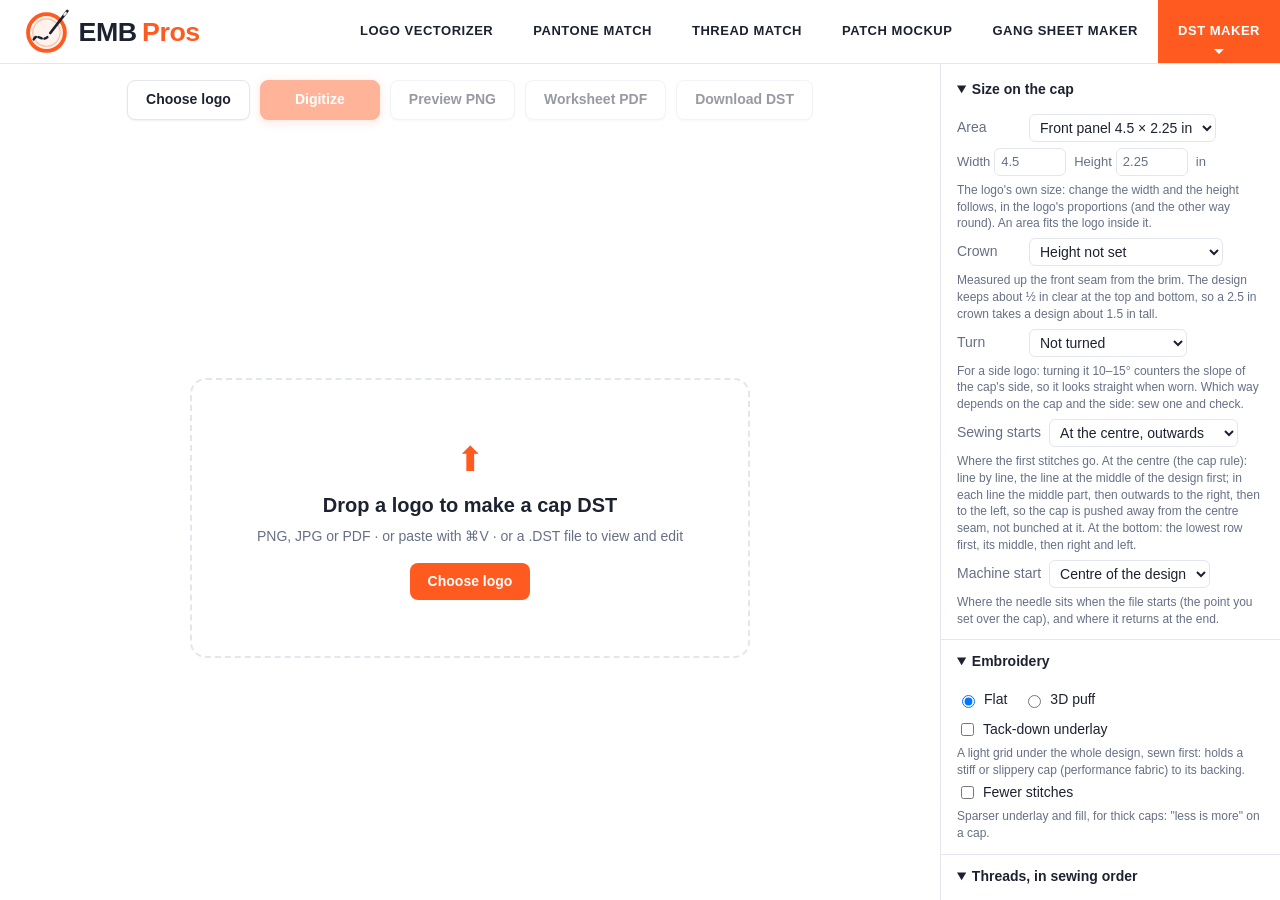
==== static/cap.html @ 3c270aef "EMB Pros: DST Maker, gang sheet, patch types; merge aoun-edits tracer EMB Pros work since the first " ====
<!doctype html>
<html lang="en">
<head>
<meta charset="utf-8">
<meta name="viewport" content="width=device-width, initial-scale=1">
<title>DST Maker · EMB Pros</title>
<link rel="icon" href="/static/emb-pros-logo.svg">
<link rel="stylesheet" href="/static/style.css">
<link rel="stylesheet" href="/static/patch.css">
<link rel="stylesheet" href="/static/cap.css">
</head>
<body class="patch-page">
<header class="top">
  <a class="brand" href="/" title="EMB Pros"><img src="/static/emb-pros-logo.svg" alt="EMB Pros" width="214" height="47"></a>
  <nav class="nav" aria-label="Tools">
    <a href="/">Logo Vectorizer</a>
    <a href="/pantone">Pantone Match</a>
    <a href="/thread">Thread Match</a>
    <a href="/patch">Patch Mockup</a>
    <a href="/gang">Gang Sheet Maker</a>
    <a href="/cap" aria-current="page">DST Maker</a>
  </nav>
</header>

<main class="pt">
  <section class="pt-stage solid cp-stage" id="stage">
    <div class="stage-bar" id="stageBar">
      <div class="top-actions">
        <button class="ghost" id="newLogo" title="A logo (PNG, JPG, PDF) to digitize, or a .DST file to view and edit">Choose logo</button>
        <button class="primary" id="digitizeBtn" disabled title="Make the stitches; after a change, sew the changes">Digitize</button>
        <button class="ghost" id="savePng" disabled title="The stitch preview with the threads in sewing order">Preview PNG</button>
        <button class="ghost" id="savePdf" disabled title="Production worksheet: the totals, extents, start and end, threads in needle order and a page per colour, laid out like a Wilcom worksheet">Worksheet PDF</button>
        <button class="ghost strong" id="saveDst" disabled>Download DST</button>
      </div>
      <div class="file-info" id="fileInfo"></div>
    </div>
    <label class="drop pt-drop" id="drop">
      <input type="file" id="fileInput" accept="image/png,image/jpeg,image/webp,image/gif,image/bmp,.pdf,application/pdf,.dst,.DST" hidden>
      <div class="drop-icon">⬆</div>
      <div class="drop-title">Drop a logo to make a cap DST</div>
      <div class="drop-sub">PNG, JPG or PDF · or paste with ⌘V · or a .DST file to view and edit</div>
      <span class="primary as-button">Choose logo</span>
    </label>
    <canvas id="canvas" hidden></canvas>
    <div class="cp-tools" id="tools" role="toolbar" aria-label="Edit the logo" hidden>
      <button type="button" id="toolSelect" title="Select: click a piece, shift-click to add, or drag a box; drag to move, a corner to resize, the knob to turn; arrows nudge, Delete removes, Esc deselects" aria-pressed="true"><svg viewBox="0 0 24 24" width="20" height="20" fill="none" stroke="currentColor" stroke-width="1.8" stroke-linecap="round" stroke-linejoin="round"><path d="M5 3l14 8-6 2-3 6z" fill="currentColor"/></svg></button>
      <button type="button" id="toolShapes" title="Shapes: pick one, then drag on the design (shift: even)" aria-pressed="false"><svg viewBox="0 0 24 24" width="20" height="20" fill="none" stroke="currentColor" stroke-width="1.8" stroke-linecap="round" stroke-linejoin="round"><circle cx="8" cy="8" r="4.5"/><rect x="11.5" y="11.5" width="9" height="9" rx="1"/></svg></button>
      <button type="button" id="toolPen" title="Pen: click to place points, drag to curve; click the first point to close a shape, Enter for a line" aria-pressed="false"><svg viewBox="0 0 24 24" width="20" height="20" fill="none" stroke="currentColor" stroke-width="1.8" stroke-linecap="round" stroke-linejoin="round"><path d="M4 20l3.5-1 11-11a2.1 2.1 0 0 0-3-3l-11 11z"/><path d="M14 6.5l3 3"/></svg></button>
      <button type="button" id="toolCorners" title="Corners: round, chamfer or invert the corners of a shape you drew (or drag the dots in its corners)" aria-pressed="false"><svg viewBox="0 0 24 24" width="20" height="20" fill="none" stroke="currentColor" stroke-width="1.8" stroke-linecap="round" stroke-linejoin="round"><path d="M4 20V11a7 7 0 0 1 7-7h9"/><circle cx="9" cy="9" r="1.6" fill="currentColor"/></svg></button>
      <button type="button" id="toolPathfinder" title="Pathfinder: unite, minus front, intersect or exclude the shapes you drew" aria-pressed="false"><svg viewBox="0 0 24 24" width="20" height="20" fill="none" stroke="currentColor" stroke-width="1.6" stroke-linejoin="round"><rect x="3" y="3" width="11" height="11" fill="currentColor"/><rect x="8" y="8" width="13" height="13"/></svg></button>
      <button type="button" id="toolAlign" title="Align and distribute the selected pieces" aria-pressed="false"><svg viewBox="0 0 24 24" width="20" height="20" fill="none" stroke="currentColor" stroke-width="1.6" stroke-linecap="round"><path d="M3 3v18"/><rect x="5" y="5" width="9" height="5" fill="currentColor" stroke="none"/><rect x="5" y="14" width="15" height="5" fill="currentColor" stroke="none"/></svg></button>
      <button type="button" id="toolArrange" title="Arrange: bring to front, bring forward, send backward, send to back (the sewing order)" aria-pressed="false"><svg viewBox="0 0 24 24" width="20" height="20" fill="none" stroke="currentColor" stroke-width="1.6" stroke-linecap="round" stroke-linejoin="round"><rect x="3" y="9" width="11" height="11"/><rect x="10" y="4" width="11" height="11" fill="currentColor"/></svg></button>
      <button type="button" id="toolZoom" title="Zoom (Z): click to zoom in, option-click to zoom out, drag to move around; pinch or ⌘-scroll to zoom, scroll to move" aria-pressed="false"><svg viewBox="0 0 24 24" width="20" height="20" fill="none" stroke="currentColor" stroke-width="1.8" stroke-linecap="round" stroke-linejoin="round"><circle cx="10.5" cy="10.5" r="6.5"/><path d="M15.5 15.5L21 21"/></svg></button>
      <button type="button" id="toolHand" title="Hand (H): drag to move the view around" aria-pressed="false"><svg viewBox="0 0 24 24" width="20" height="20" fill="none" stroke="currentColor" stroke-width="1.8" stroke-linecap="round" stroke-linejoin="round"><path d="M8 13V5.5a1.5 1.5 0 0 1 3 0V12"/><path d="M11 11.5v-8a1.5 1.5 0 0 1 3 0V12"/><path d="M14 5.5a1.5 1.5 0 0 1 3 0V12"/><path d="M17 8.5a1.5 1.5 0 0 1 3 0V15a6 6 0 0 1-6 6h-1.5a6 6 0 0 1-4.6-2.2L4.6 15a1.6 1.6 0 0 1 2.4-2.1L8 14"/></svg></button>
      <button type="button" id="toolZoomIn" title="Zoom in"><svg viewBox="0 0 24 24" width="20" height="20" fill="none" stroke="currentColor" stroke-width="1.8" stroke-linecap="round" stroke-linejoin="round"><circle cx="10.5" cy="10.5" r="6.5"/><path d="M15.5 15.5L21 21"/><path d="M10.5 7.5v6M7.5 10.5h6"/></svg></button>
      <button type="button" id="toolZoomOut" title="Zoom out"><svg viewBox="0 0 24 24" width="20" height="20" fill="none" stroke="currentColor" stroke-width="1.8" stroke-linecap="round" stroke-linejoin="round"><circle cx="10.5" cy="10.5" r="6.5"/><path d="M15.5 15.5L21 21"/><path d="M7.5 10.5h6"/></svg></button>
      <button type="button" id="toolFit" title="Fit: the whole design in view"><svg viewBox="0 0 24 24" width="20" height="20" fill="none" stroke="currentColor" stroke-width="1.8" stroke-linecap="round" stroke-linejoin="round"><path d="M4 9V4h5M20 9V4h-5M4 15v5h5M20 15v5h-5"/></svg></button>
      <span class="sep"></span>
      <button type="button" id="toolTurnL" title="Turn 15° anticlockwise"><svg viewBox="0 0 24 24" width="20" height="20" fill="none" stroke="currentColor" stroke-width="1.8" stroke-linecap="round" stroke-linejoin="round"><path d="M4 12a8 8 0 1 0 2.3-5.7"/><path d="M4 4v4h4"/></svg></button>
      <button type="button" id="toolTurnR" title="Turn 15° clockwise"><svg viewBox="0 0 24 24" width="20" height="20" fill="none" stroke="currentColor" stroke-width="1.8" stroke-linecap="round" stroke-linejoin="round"><path d="M20 12a8 8 0 1 1-2.3-5.7"/><path d="M20 4v4h-4"/></svg></button>
      <button type="button" id="toolBigger" title="10% bigger"><svg viewBox="0 0 24 24" width="20" height="20" fill="none" stroke="currentColor" stroke-width="1.8" stroke-linecap="round" stroke-linejoin="round"><rect x="4" y="4" width="16" height="16" rx="2"/><path d="M12 8v8M8 12h8"/></svg></button>
      <button type="button" id="toolSmaller" title="10% smaller"><svg viewBox="0 0 24 24" width="20" height="20" fill="none" stroke="currentColor" stroke-width="1.8" stroke-linecap="round" stroke-linejoin="round"><rect x="4" y="4" width="16" height="16" rx="2"/><path d="M8 12h8"/></svg></button>
      <button type="button" id="toolColour" title="Thread colour of the piece: pick from the palette"><svg viewBox="0 0 24 24" width="20" height="20" fill="none" stroke="currentColor" stroke-width="1.8" stroke-linecap="round" stroke-linejoin="round"><path d="M12 3a9 9 0 1 0 0 18c1.1 0 1.6-.8 1.6-1.6 0-1.2-1-1.4-1-2.5 0-.9.7-1.6 1.6-1.6H17a4 4 0 0 0 4-4C21 6.6 17 3 12 3z"/><circle cx="7.5" cy="11" r="1.2" fill="currentColor"/><circle cx="10.5" cy="7.5" r="1.2" fill="currentColor"/><circle cx="15" cy="7.5" r="1.2" fill="currentColor"/></svg></button>
      <button type="button" id="toolDelete" title="Delete the piece (Delete)"><svg viewBox="0 0 24 24" width="20" height="20" fill="none" stroke="currentColor" stroke-width="1.8" stroke-linecap="round" stroke-linejoin="round"><path d="M4 7h16M10 7V4h4v3M6 7l1 13h10l1-13"/></svg></button>
      <span class="sep"></span>
      <button type="button" id="toolUndo" title="Undo (⌘Z)"><svg viewBox="0 0 24 24" width="20" height="20" fill="none" stroke="currentColor" stroke-width="1.8" stroke-linecap="round" stroke-linejoin="round"><path d="M9 14L4 9l5-5"/><path d="M4 9h10a6 6 0 0 1 0 12h-3"/></svg></button>
      <button type="button" id="toolRedo" title="Redo (⇧⌘Z)"><svg viewBox="0 0 24 24" width="20" height="20" fill="none" stroke="currentColor" stroke-width="1.8" stroke-linecap="round" stroke-linejoin="round"><path d="M15 14l5-5-5-5"/><path d="M20 9H10a6 6 0 0 0 0 12h3"/></svg></button>
      <button type="button" id="toolReset" title="Undo every edit: back to the logo as it was"><svg viewBox="0 0 24 24" width="20" height="20" fill="none" stroke="currentColor" stroke-width="1.8" stroke-linecap="round" stroke-linejoin="round"><path d="M3 12a9 9 0 1 0 3-6.7L3 8"/><path d="M3 3v5h5"/></svg></button>
    </div>
    <dl class="cp-design" id="design" hidden aria-label="Design information"></dl>
    <div class="cp-play" id="play" hidden>
      <button type="button" id="playBtn" title="Watch it sew">▶</button>
      <input type="range" id="step" min="0" max="0" value="0" aria-label="Sewing order">
      <span id="stepText"></span>
    </div>
    <div class="busy" id="busy" hidden><div class="spinner"></div><span id="busyText">Digitizing…</span></div>
    <div class="pt-status" id="status"></div>
  </section>

  <aside class="panel pt-panel" id="panel">
    <details open>
      <summary>Size on the cap</summary>
      <div class="row"><span class="lbl">Area</span>
        <select id="preset">
          <option value="4.5x2.25">Front panel 4.5 × 2.25 in</option>
          <option value="5x2.25">Front panel 5 × 2.25 in</option>
          <option value="4x2">4 × 2 in</option>
          <option value="3.5x1.75">3.5 × 1.75 in</option>
          <option value="3x1.5">3 × 1.5 in</option>
          <option value="2.5x1">Side 2.5 × 1 in</option>
          <option value="2x1">Back 2 × 1 in</option>
          <option value="custom">Custom</option>
        </select>
      </div>
      <div class="row cp-dims">
        <label>Width <input type="number" id="w" min="0.25" max="12" step="0.05" value="4.5"></label>
        <label>Height <input type="number" id="h" min="0.25" max="12" step="0.05" value="2.25"></label>
        <span class="unit">in</span>
      </div>
      <p class="hint">The logo's own size: change the width and the height follows, in the logo's proportions (and the other way round). An area fits the logo inside it.</p>
      <div class="row logo-only"><span class="lbl">Crown</span>
        <select id="crown">
          <option value="" selected>Height not set</option>
          <option value="2.25">2.25 in crown (low profile)</option>
          <option value="2.5">2.5 in crown</option>
          <option value="2.75">2.75 in crown</option>
          <option value="3">3 in crown</option>
          <option value="3.25">3.25 in crown</option>
          <option value="3.5">3.5 in crown (high profile)</option>
        </select>
      </div>
      <p class="hint logo-only">Measured up the front seam from the brim. The design keeps about ½ in clear at the top and bottom, so a 2.5 in crown takes a design about 1.5 in tall.</p>
      <div class="row logo-only"><span class="lbl">Turn</span>
        <select id="tilt">
          <option value="0" selected>Not turned</option>
          <option value="10">10° anticlockwise ↺</option>
          <option value="12">12° anticlockwise ↺</option>
          <option value="15">15° anticlockwise ↺</option>
          <option value="-10">10° clockwise ↻</option>
          <option value="-12">12° clockwise ↻</option>
          <option value="-15">15° clockwise ↻</option>
        </select>
      </div>
      <p class="hint logo-only">For a side logo: turning it 10–15° counters the slope of the cap's side, so it looks straight when worn. Which way depends on the cap and the side: sew one and check.</p>
      <div class="row logo-only"><span class="lbl">Sewing starts</span>
        <select id="order">
          <option value="center" selected>At the centre, outwards</option>
          <option value="bottom">At the bottom, centre-out</option>
        </select>
      </div>
      <p class="hint logo-only">Where the first stitches go. At the centre (the cap rule): line by line, the line at the middle of the design first; in each line the middle part, then outwards to the right, then to the left, so the cap is pushed away from the centre seam, not bunched at it. At the bottom: the lowest row first, its middle, then right and left.</p>
      <div class="row logo-only"><span class="lbl">Machine start</span>
        <select id="origin">
          <option value="center" selected>Centre of the design</option>
          <option value="bottom">Bottom centre</option>
        </select>
      </div>
      <p class="hint logo-only">Where the needle sits when the file starts (the point you set over the cap), and where it returns at the end.</p>
    </details>

    <details open class="logo-only">
      <summary>Embroidery</summary>
      <div class="row cp-kind" role="radiogroup" aria-label="Embroidery type">
        <label class="radio"><input type="radio" name="kind" value="flat" checked> Flat</label>
        <label class="radio"><input type="radio" name="kind" value="puff"> 3D puff</label>
      </div>
      <p class="cp-warn" id="puffNote" hidden>Tick Puff on each colour to raise. Puff colours sew last, the way a Wilcom 3D file does: a run down the middle of each stroke, then the machine stops for you to lay the foam, then each stroke as one dense satin (0.15 mm, up to 12 mm across) that cuts the foam clean. Letters are split into strokes; parts wider than 12 mm are sewn flat. A 30-weight thread puffs fuller. Bold, simple lettering puffs best; for anything finer, a digitizer still does it better.</p>
      <label class="check"><input type="checkbox" id="tackdown"> Tack-down underlay</label>
      <p class="hint">A light grid under the whole design, sewn first: holds a stiff or slippery cap (performance fabric) to its backing.</p>
      <label class="check"><input type="checkbox" id="light"> Fewer stitches</label>
      <p class="hint">Sparser underlay and fill, for thick caps: "less is more" on a cap.</p>
    </details>

    <details open>
      <summary>Threads, in sewing order</summary>
      <div class="row"><span class="lbl">Chart</span>
        <select id="chart">
          <option value="isacord-40">Isacord 40</option>
          <option value="madeira-polyneon-40">Madeira Polyneon 40</option>
          <option value="robison-anton-polyester">Robison-Anton Polyester 40</option>
        </select>
      </div>
      <ol class="cp-colors" id="colors"></ol>
      <p class="hint dst-only">A DST has no colours: each colour block gets a colour here. Pick its thread from the palette, or click the block on the design to move, resize, turn, recolour or delete it.</p>
      <p class="hint logo-only">Each logo colour gets the nearest thread; pick another from the list, or "Don't stitch" to let the cap show through. The arrows change the sewing order (puff colours always sew last).</p>
    </details>

    <details class="logo-only">
      <summary>Stitches</summary>
      <div class="row"><span class="lbl">Density</span>
        <select id="density">
          <option value="0.45">Light (0.45 mm)</option>
          <option value="0.4" selected>Standard (0.4 mm)</option>
          <option value="0.35">Dense (0.35 mm)</option>
        </select>
      </div>
      <div class="row"><span class="lbl">Pull comp.</span>
        <select id="pull">
          <option value="0.1">0.1 mm</option>
          <option value="0.2" selected>0.2 mm</option>
          <option value="0.3">0.3 mm</option>
        </select>
      </div>
    </details>

    <details open>
      <summary>File</summary>
      <dl class="cp-stats" id="stats"></dl>
      <ul class="cp-notes" id="notes"></ul>
      <p class="hint logo-only">How it is digitized for a cap: sewn from the centre outwards (right and left) and from the bottom up, so the fabric is pushed away from the middle; edge-run and tatami underlay hold the thick fabric; satin only where stitches stay under 5 mm, fill everywhere wider; travel runs under stitches still to come, else the thread is trimmed. Tajima DST, read by Tajima and Happy machines.</p>
      <p class="cp-warn logo-only">Auto-digitized: good for simple logos and text, not as refined as a professional digitizer. Very small text (under 0.25 in) and fine detail need manual digitizing. Sew one cap first, before a full run.</p>
    </details>
  </aside>
</main>
<div class="toast" id="toast" hidden></div>
<div class="cp-draw cp-arrange" id="arrangeMenu" hidden role="menu" aria-label="Arrange">
  <div class="cp-pal-head"><b>Arrange</b><button type="button" class="ghost" id="arrangeClose" aria-label="Close">✕</button></div>
  <div class="cp-arrange-list">
    <button type="button" data-arrange="front"><span>Bring to Front</span><kbd>⇧⌘]</kbd></button>
    <button type="button" data-arrange="forward"><span>Bring Forward</span><kbd>⌘]</kbd></button>
    <button type="button" data-arrange="backward"><span>Send Backward</span><kbd>⌘[</kbd></button>
    <button type="button" data-arrange="back"><span>Send to Back</span><kbd>⇧⌘[</kbd></button>
  </div>
  <p class="hint" id="arrangeHint">In embroidery the front is what is sewn last. Select pieces first.</p>
</div>
<div class="cp-draw cp-align" id="alignMenu" hidden role="dialog" aria-label="Align">
  <div class="cp-pal-head"><b>Align Objects</b><button type="button" class="ghost" id="alignClose" aria-label="Close">✕</button></div>
  <div class="cp-draw-grid cp-align-grid">
    <button type="button" data-align="left" title="Align left edges"><svg viewBox="0 0 24 24" width="20" height="20" fill="none" stroke="currentColor" stroke-width="1.6" stroke-linecap="round"><path d="M3 3v18"/><rect x="5" y="5" width="9" height="5" fill="currentColor" stroke="none"/><rect x="5" y="14" width="15" height="5" fill="currentColor" stroke="none"/></svg></button>
    <button type="button" data-align="hcenter" title="Align horizontal centres"><svg viewBox="0 0 24 24" width="20" height="20" fill="none" stroke="currentColor" stroke-width="1.6" stroke-linecap="round"><path d="M12 3v18"/><rect x="7.5" y="5" width="9" height="5" fill="currentColor" stroke="none"/><rect x="4.5" y="14" width="15" height="5" fill="currentColor" stroke="none"/></svg></button>
    <button type="button" data-align="right" title="Align right edges"><svg viewBox="0 0 24 24" width="20" height="20" fill="none" stroke="currentColor" stroke-width="1.6" stroke-linecap="round"><path d="M21 3v18"/><rect x="10" y="5" width="9" height="5" fill="currentColor" stroke="none"/><rect x="4" y="14" width="15" height="5" fill="currentColor" stroke="none"/></svg></button>
    <button type="button" data-align="center" title="Align centres (both ways)"><svg viewBox="0 0 24 24" width="20" height="20" fill="none" stroke="currentColor" stroke-width="1.6" stroke-linecap="round"><path d="M12 3v18M3 12h18"/><rect x="8" y="8" width="8" height="8" fill="currentColor" stroke="none"/></svg></button>
    <button type="button" data-align="top" title="Align top edges"><svg viewBox="0 0 24 24" width="20" height="20" fill="none" stroke="currentColor" stroke-width="1.6" stroke-linecap="round"><path d="M3 3h18"/><rect x="5" y="5" width="5" height="9" fill="currentColor" stroke="none"/><rect x="14" y="5" width="5" height="15" fill="currentColor" stroke="none"/></svg></button>
    <button type="button" data-align="vcenter" title="Align vertical centres"><svg viewBox="0 0 24 24" width="20" height="20" fill="none" stroke="currentColor" stroke-width="1.6" stroke-linecap="round"><path d="M3 12h18"/><rect x="5" y="7.5" width="5" height="9" fill="currentColor" stroke="none"/><rect x="14" y="4.5" width="5" height="15" fill="currentColor" stroke="none"/></svg></button>
    <button type="button" data-align="bottom" title="Align bottom edges"><svg viewBox="0 0 24 24" width="20" height="20" fill="none" stroke="currentColor" stroke-width="1.6" stroke-linecap="round"><path d="M3 21h18"/><rect x="5" y="10" width="5" height="9" fill="currentColor" stroke="none"/><rect x="14" y="4" width="5" height="15" fill="currentColor" stroke="none"/></svg></button>
  </div>
  <b class="cp-align-sub">Distribute Objects</b>
  <div class="cp-draw-grid cp-align-grid">
    <button type="button" data-align="dtop" title="Distribute top edges evenly"><svg viewBox="0 0 24 24" width="20" height="20" fill="none" stroke="currentColor" stroke-width="1.6" stroke-linecap="round"><path d="M4 4h16M4 13h16"/><rect x="7" y="5" width="10" height="4" fill="currentColor" stroke="none"/><rect x="5" y="14" width="14" height="5" fill="currentColor" stroke="none"/></svg></button>
    <button type="button" data-align="dvcenter" title="Distribute vertical centres evenly"><svg viewBox="0 0 24 24" width="20" height="20" fill="none" stroke="currentColor" stroke-width="1.6" stroke-linecap="round"><path d="M4 7h16M4 16.5h16"/><rect x="7" y="5" width="10" height="4" fill="currentColor" stroke="none"/><rect x="5" y="14" width="14" height="5" fill="currentColor" stroke="none"/></svg></button>
    <button type="button" data-align="dbottom" title="Distribute bottom edges evenly"><svg viewBox="0 0 24 24" width="20" height="20" fill="none" stroke="currentColor" stroke-width="1.6" stroke-linecap="round"><path d="M4 10h16M4 20h16"/><rect x="7" y="5" width="10" height="4" fill="currentColor" stroke="none"/><rect x="5" y="14" width="14" height="5" fill="currentColor" stroke="none"/></svg></button>
    <button type="button" data-align="dleft" title="Distribute left edges evenly"><svg viewBox="0 0 24 24" width="20" height="20" fill="none" stroke="currentColor" stroke-width="1.6" stroke-linecap="round"><path d="M4 4v16M13 4v16"/><rect x="5" y="7" width="4" height="10" fill="currentColor" stroke="none"/><rect x="14" y="5" width="5" height="14" fill="currentColor" stroke="none"/></svg></button>
    <button type="button" data-align="dhcenter" title="Distribute horizontal centres evenly"><svg viewBox="0 0 24 24" width="20" height="20" fill="none" stroke="currentColor" stroke-width="1.6" stroke-linecap="round"><path d="M7 4v16M16.5 4v16"/><rect x="5" y="7" width="4" height="10" fill="currentColor" stroke="none"/><rect x="14" y="5" width="5" height="14" fill="currentColor" stroke="none"/></svg></button>
    <button type="button" data-align="dright" title="Distribute right edges evenly"><svg viewBox="0 0 24 24" width="20" height="20" fill="none" stroke="currentColor" stroke-width="1.6" stroke-linecap="round"><path d="M10 4v16M20 4v16"/><rect x="5" y="7" width="4" height="10" fill="currentColor" stroke="none"/><rect x="14" y="5" width="5" height="14" fill="currentColor" stroke="none"/></svg></button>
  </div>
  <p class="hint" id="alignHint">Select pieces, then align them to each other (one piece: to the whole design). Distribute needs three or more.</p>
</div>
<div class="cp-draw" id="cornerMenu" hidden role="dialog" aria-label="Corners">
  <div class="cp-pal-head"><b>Corners</b><button type="button" class="ghost" id="cornerClose" aria-label="Close">✕</button></div>
  <div class="cp-draw-row"><span>Radius</span><span class="cp-corner-r"><input type="range" id="cornerRange" min="0" max="20" step="0.1" value="0" aria-label="Corner radius"><input type="number" id="cornerMm" min="0" step="0.5" value="0" aria-label="Corner radius in mm"> mm</span></div>
  <div class="cp-draw-row"><span>Corner</span><select id="cornerStyle" aria-label="Corner style"><option value="round">Round</option><option value="chamfer">Chamfer</option><option value="inverted">Inverted round</option></select></div>
  <p class="hint" id="cornerHint">Select a shape you drew. Drag a dot in a corner to round every corner; click a dot to pick that corner only (shift-click for more), click the shape for all of them again.</p>
</div>
<div class="cp-draw" id="pathMenu" hidden role="dialog" aria-label="Pathfinder">
  <div class="cp-pal-head"><b>Pathfinder</b><button type="button" class="ghost" id="pathClose" aria-label="Close">✕</button></div>
  <div class="cp-draw-grid cp-path-grid">
    <button type="button" data-op="unite" title="Unite: the shapes as one"><svg viewBox="0 0 24 24" width="20" height="20" fill="none" stroke="currentColor" stroke-width="1.6" stroke-linejoin="round"><path d="M3 3h11v5h7v13H8v-5H3z" fill="currentColor"/></svg></button>
    <button type="button" data-op="minus" title="Minus Front: the back shape less the ones in front of it"><svg viewBox="0 0 24 24" width="20" height="20" fill="none" stroke="currentColor" stroke-width="1.6" stroke-linejoin="round"><path d="M3 3h11v5H8v6H3z" fill="currentColor"/><rect x="8" y="8" width="13" height="13"/></svg></button>
    <button type="button" data-op="intersect" title="Intersect: only where the shapes overlap"><svg viewBox="0 0 24 24" width="20" height="20" fill="none" stroke="currentColor" stroke-width="1.6" stroke-linejoin="round"><rect x="3" y="3" width="11" height="11"/><rect x="8" y="8" width="13" height="13"/><rect x="8" y="8" width="6" height="6" fill="currentColor" stroke="none"/></svg></button>
    <button type="button" data-op="exclude" title="Exclude: where they overlap is cut out"><svg viewBox="0 0 24 24" width="20" height="20" fill="none" stroke="currentColor" stroke-width="1.6" stroke-linejoin="round"><path d="M3 3h11v11H3zM8 8h13v13H8z" fill="currentColor" fill-rule="evenodd"/></svg></button>
  </div>
  <p class="hint" id="pathHint">Select two or more shapes you drew (shift-click or drag a box), then pick one. The new shape is sewn when you click Update Digitizing.</p>
</div>
<div class="cp-draw" id="drawMenu" hidden role="dialog" aria-label="Shapes and pen">
  <div class="cp-pal-head"><b>Shapes</b><button type="button" class="ghost" id="drawClose" aria-label="Close">✕</button></div>
  <div class="cp-draw-grid">
    <button type="button" data-shape="circle" title="Circle"><svg viewBox="0 0 24 24" width="20" height="20" fill="none" stroke="currentColor" stroke-width="1.8" stroke-linecap="round" stroke-linejoin="round"><circle cx="12" cy="12" r="8"/></svg></button>
    <button type="button" data-shape="square" title="Square"><svg viewBox="0 0 24 24" width="20" height="20" fill="none" stroke="currentColor" stroke-width="1.8" stroke-linecap="round" stroke-linejoin="round"><rect x="4" y="4" width="16" height="16"/></svg></button>
    <button type="button" data-shape="rectangle" title="Rectangle"><svg viewBox="0 0 24 24" width="20" height="20" fill="none" stroke="currentColor" stroke-width="1.8" stroke-linecap="round" stroke-linejoin="round"><rect x="2.5" y="7" width="19" height="10"/></svg></button>
    <button type="button" data-shape="rounded" title="Rounded"><svg viewBox="0 0 24 24" width="20" height="20" fill="none" stroke="currentColor" stroke-width="1.8" stroke-linecap="round" stroke-linejoin="round"><rect x="3" y="6" width="18" height="12" rx="4"/></svg></button>
    <button type="button" data-shape="triangle" title="Triangle"><svg viewBox="0 0 24 24" width="20" height="20" fill="none" stroke="currentColor" stroke-width="1.8" stroke-linecap="round" stroke-linejoin="round"><path d="M12 4l9 16H3z"/></svg></button>
    <button type="button" data-shape="diamond" title="Diamond"><svg viewBox="0 0 24 24" width="20" height="20" fill="none" stroke="currentColor" stroke-width="1.8" stroke-linecap="round" stroke-linejoin="round"><path d="M12 3l8 9-8 9-8-9z"/></svg></button>
    <button type="button" data-shape="hexagon" title="Hexagon"><svg viewBox="0 0 24 24" width="20" height="20" fill="none" stroke="currentColor" stroke-width="1.8" stroke-linecap="round" stroke-linejoin="round"><path d="M7.5 4h9l4.5 8-4.5 8h-9L3 12z"/></svg></button>
    <button type="button" data-shape="star" title="Star"><svg viewBox="0 0 24 24" width="20" height="20" fill="none" stroke="currentColor" stroke-width="1.8" stroke-linecap="round" stroke-linejoin="round"><path d="M12 3l2.7 5.6 6.1.8-4.5 4.2 1.1 6.1L12 16.8l-5.4 2.9 1.1-6.1-4.5-4.2 6.1-.8z"/></svg></button>
    <button type="button" data-shape="heart" title="Heart"><svg viewBox="0 0 24 24" width="20" height="20" fill="none" stroke="currentColor" stroke-width="1.8" stroke-linecap="round" stroke-linejoin="round"><path d="M12 20s-7.5-4.6-7.5-10A4.3 4.3 0 0 1 12 7.4 4.3 4.3 0 0 1 19.5 10c0 5.4-7.5 10-7.5 10z"/></svg></button>
    <button type="button" data-shape="arrow" title="Arrow"><svg viewBox="0 0 24 24" width="20" height="20" fill="none" stroke="currentColor" stroke-width="1.8" stroke-linecap="round" stroke-linejoin="round"><path d="M3 9h11V5l7 7-7 7v-4H3z"/></svg></button>
  </div>
  <div class="cp-draw-row"><span>Thread</span><button type="button" class="ghost" id="drawThread"><span class="sw"></span><span class="nm">Pick</span></button></div>
  <p class="hint">Pick a shape, then drag on the design (shift: as wide as tall). It is digitized like the logo: satin where narrow, fill where wide.</p>
</div>
<div class="cp-draw" id="penMenu" hidden role="dialog" aria-label="Pen">
  <div class="cp-pal-head"><b>Pen</b><button type="button" class="ghost" id="penClose" aria-label="Close">✕</button></div>
  <p class="hint">Click to place points; drag while placing one to curve the line. Click the first point to close a filled shape. Enter or a double-click ends it as a line. Option-click a point to take its handles away (the last point: the next line starts straight). Backspace takes the last point back, Esc drops it.</p>
  <div class="cp-draw-row"><span>Line width</span>
    <select id="penWidth" aria-label="Pen line width">
      <option value="0.5">0.5 mm</option><option value="1">1 mm</option><option value="1.5" selected>1.5 mm</option><option value="2">2 mm</option>
      <option value="3">3 mm</option><option value="4">4 mm</option>
    </select>
  </div>
  <div class="cp-draw-row"><span>Thread</span><button type="button" class="ghost" id="penThread"><span class="sw"></span><span class="nm">Pick</span></button></div>
</div>
<div class="cp-palette" id="palette" hidden role="dialog" aria-label="Thread palette">
  <div class="cp-pal-head"><b id="palTitle">Threads</b><button type="button" class="ghost" id="palClose" aria-label="Close">✕</button></div>
  <input type="search" id="palSearch" placeholder="Search a number or name (e.g. 0015, red)" aria-label="Search threads">
  <div class="cp-pal-grid" id="palGrid"></div>
</div>
<div class="pt-modal cp-modal" id="discard" hidden role="dialog" aria-modal="true" aria-labelledby="discardTitle">
  <div class="pt-modal-box">
    <h3 id="discardTitle">Save your work first?</h3>
    <p>Opening another file clears what is on the page. Save it as a DST, a worksheet PDF and a preview PNG, or discard it.</p>
    <div class="cp-modal-actions">
      <button type="button" class="ghost" id="discardCancel">Cancel</button>
      <button type="button" class="ghost" id="discardDrop">Discard</button>
      <button type="button" class="primary" id="discardSave">Save DST, PDF and PNG</button>
    </div>
  </div>
</div>
<script src="/static/leave.js"></script>
<script src="/static/cap.js"></script>
<script src="/static/cap-edit.js"></script>
</body>
</html>
---- static/style.css ----
:root {
  --bg: #ffffff; --panel: #ffffff; --ink: #1d2230; --muted: #667085; --line: #e3e6ec;
  --accent: #ff5a1f; --accent-ink: #ffffff; --sel: #2f6bff; --danger: #d92d20;
  --check-a: #ffffff; --check-b: #e9ebf0;
  font: 14px/1.4 -apple-system, BlinkMacSystemFont, "Segoe UI", Inter, sans-serif;
  color-scheme: light;
}
* { box-sizing: border-box; }
html, body { margin: 0; height: 100%; background: var(--bg); color: var(--ink); }
button, select, input { font: inherit; color: inherit; }
button { background: var(--panel); border: 1px solid var(--line); border-radius: 8px; padding: 6px 12px; cursor: pointer; }
button:hover:not(:disabled) { border-color: var(--muted); }
button:disabled { opacity: .45; cursor: default; }
button.primary, .as-button.primary { background: var(--accent); color: var(--accent-ink); border-color: var(--accent); font-weight: 600; }
button.ghost { background: transparent; }
select, input[type=number] { background: var(--panel); border: 1px solid var(--line); border-radius: 6px; padding: 4px 6px; }
[hidden] { display: none !important; }

/* the header: the EMB Pros logo on the left, the tools as tabs on the right, the open one in orange */
.top { height: 64px; display: flex; align-items: stretch; gap: 24px; padding: 0 0 0 24px; background: var(--panel);
  border-bottom: 1px solid var(--line); }
.brand { display: flex; align-items: center; flex: none; }
.brand img { height: 47px; width: auto; display: block; }
.logo { color: var(--accent); }
.nav { display: flex; align-items: stretch; margin-left: auto; min-width: 0; overflow-x: auto; scrollbar-width: none; }
.nav a { position: relative; display: flex; align-items: center; padding: 0 20px; color: var(--ink); text-decoration: none;
  font-size: 13px; font-weight: 650; letter-spacing: .04em; text-transform: uppercase; white-space: nowrap; transition: color .15s, background .15s; }
.nav a:hover { color: var(--accent); }
.nav a[aria-current=page] { background: var(--accent); color: var(--accent-ink); }
.nav a[aria-current=page]::after { content: ""; position: absolute; left: 50%; bottom: 9px; margin-left: -5px;
  border: 5px solid transparent; border-top-color: currentColor; border-bottom: 0; }
.file-info { color: var(--muted); overflow: hidden; text-overflow: ellipsis; white-space: nowrap; }
.top-actions { display: flex; gap: 10px; flex-wrap: wrap; justify-content: center; }
/* a page's buttons: a row at the top of its work area */
.stage-bar { position: absolute; top: 16px; left: 64px; right: 64px; z-index: 3; display: flex; flex-direction: column;
  align-items: center; gap: 6px; pointer-events: none; }
.stage-bar > * { pointer-events: auto; }
.stage-bar .top-actions button { min-width: 120px; height: 40px; padding: 0 18px; border-radius: 8px; font-weight: 600;
  background: var(--panel); box-shadow: 0 1px 2px rgb(0 0 0 / .06); }
.stage-bar .top-actions button.primary { background: var(--accent); color: var(--accent-ink); border-color: var(--accent);
  box-shadow: 0 2px 8px color-mix(in srgb, var(--accent) 35%, transparent); }
.stage-bar .file-info { font-size: 12px; max-width: 100%; }
.stage-bar .file-info:empty { display: none; }
.pt-stage:has(> .stage-bar) { padding-top: 96px; }
.toolbar .file-info { margin-left: auto; flex: 0 1 auto; }

.landing { max-width: 760px; margin: 0 auto; padding: 56px 16px; text-align: center; }
.landing h1 { font-size: 34px; margin: 0 0 8px; }
.sub { color: var(--muted); margin: 0 0 28px; }
.drop { display: flex; flex-direction: column; align-items: center; gap: 8px; padding: 56px 16px; border: 2px dashed var(--line); border-radius: 16px; background: var(--panel); cursor: pointer; transition: border-color .15s, background .15s; }
.drop.over { border-color: var(--accent); background: color-mix(in srgb, var(--accent) 7%, var(--panel)); }
.drop-icon { font-size: 34px; color: var(--accent); }
.drop-title { font-size: 20px; font-weight: 600; }
.drop-sub { color: var(--muted); margin-bottom: 8px; }
.as-button { display: inline-block; padding: 9px 18px; border-radius: 8px; }

.workspace { display: grid; grid-template-columns: 1fr 320px; height: calc(100% - 64px); }
.canvas-col { display: flex; flex-direction: column; min-width: 0; }
.toolbar { display: flex; flex-wrap: wrap; gap: 10px; align-items: center; padding: 8px 12px; border-bottom: 1px solid var(--line); background: var(--panel); }
.seg { display: inline-flex; border: 1px solid var(--line); border-radius: 8px; overflow: hidden; }
.seg button { border: 0; border-radius: 0; padding: 5px 10px; background: transparent; }
.seg button + button { border-left: 1px solid var(--line); }
.seg button.on { background: var(--ink); color: var(--panel); }
.seg.small button { padding: 3px 8px; }
.zoom { margin-left: auto; display: flex; align-items: center; gap: 4px; }
.zoom span { min-width: 52px; text-align: center; color: var(--muted); }

.viewport { position: relative; flex: 1; overflow: hidden; cursor: grab;
  background-color: var(--check-a);
  background-image: linear-gradient(45deg, var(--check-b) 25%, transparent 25%, transparent 75%, var(--check-b) 75%),
                    linear-gradient(45deg, var(--check-b) 25%, transparent 25%, transparent 75%, var(--check-b) 75%);
  background-size: 20px 20px; background-position: 0 0, 10px 10px; }
.viewport.dragging { cursor: grabbing; }
.viewport.tool-select, .viewport.tool-background { cursor: default; }
.viewport.tool-crop { cursor: crosshair; }
.stage { position: absolute; left: 0; top: 0; transform-origin: 0 0; }
.stage img, .stage .vector { position: absolute; inset: 0; width: 100%; height: 100%; user-select: none; }
.stage img.pixelated { image-rendering: pixelated; }
.vector svg { width: 100%; height: 100%; display: block; overflow: visible; }
.view-vectors #raster { visibility: hidden; }
.view-pixels .vector { visibility: hidden; }

.tool-select .shape, .tool-background .shape { cursor: pointer; }
.tool-select .shape:hover { opacity: .75; }
.shape.selected { stroke: var(--sel); stroke-width: 2px; vector-effect: non-scaling-stroke; paint-order: stroke; }
.shape.removed { opacity: 0; pointer-events: none; }
.tool-background .shape.removed { opacity: .18; pointer-events: auto; }
.layer-hidden { display: none; }

.split { position: absolute; top: 0; bottom: 0; width: 0; border-left: 2px solid var(--accent); cursor: ew-resize; }
.split-handle { position: absolute; top: 50%; left: -16px; width: 30px; height: 30px; border-radius: 50%; background: var(--accent); color: #fff; display: grid; place-items: center; transform: translateY(-50%); font-size: 14px; box-shadow: 0 2px 8px rgb(0 0 0 / .25); }
.crop-box { position: absolute; border: 2px dashed var(--accent); background: color-mix(in srgb, var(--accent) 10%, transparent); pointer-events: none; }

.busy { position: absolute; inset: 0; display: flex; gap: 10px; align-items: center; justify-content: center; background: color-mix(in srgb, var(--bg) 55%, transparent); font-weight: 600; }
.spinner { width: 22px; height: 22px; border: 3px solid var(--line); border-top-color: var(--accent); border-radius: 50%; animation: spin .8s linear infinite; }
@keyframes spin { to { transform: rotate(360deg); } }
.statusbar { padding: 6px 12px; font-size: 12px; color: var(--muted); border-top: 1px solid var(--line); background: var(--panel); min-height: 28px; }

.panel { background: var(--panel); border-left: 1px solid var(--line); overflow-y: auto; padding: 4px 0 24px; }
.panel details { border-bottom: 1px solid var(--line); padding: 4px 16px 12px; }
.panel summary { font-weight: 600; padding: 8px 0; cursor: pointer; }
.row { display: flex; align-items: center; gap: 8px; margin: 6px 0; flex-wrap: wrap; }
.row.small button { padding: 4px 8px; font-size: 12px; }
.lbl { color: var(--muted); min-width: 64px; }
.radio, .check { display: flex; align-items: center; gap: 6px; margin: 4px 0; }
.slider { display: grid; grid-template-columns: 80px 1fr 40px; align-items: center; gap: 6px; margin: 6px 0; }
.slider output, #maxColorsOut { color: var(--muted); text-align: right; }
#maxColorsRow input { flex: 1; }
.hint { color: var(--muted); font-size: 12px; margin: 6px 0 0; }

.swatches { display: grid; grid-template-columns: repeat(auto-fill, minmax(64px, 1fr)); gap: 6px; margin: 8px 0; }
.swatch { position: relative; border: 2px solid var(--line); border-radius: 8px; padding: 0; overflow: hidden; height: 62px; cursor: pointer; background: var(--panel); }
.swatch.selected { border-color: var(--sel); box-shadow: 0 0 0 2px color-mix(in srgb, var(--sel) 35%, transparent); }
.swatch .chip { position: absolute; inset: 0 0 28px 0; }
.swatch .pct { position: absolute; bottom: 1px; left: 0; right: 0; font-size: 10.5px; line-height: 13px; text-align: center; color: var(--muted); }
.swatch input[type=color] { position: absolute; top: 2px; right: 2px; width: 18px; height: 18px; padding: 0; border: 1px solid rgb(255 255 255 / .8); border-radius: 4px; cursor: pointer; }
.add-color { display: inline-flex; align-items: center; gap: 4px; border: 1px solid var(--line); border-radius: 8px; padding: 2px 6px; font-size: 12px; cursor: pointer; }
.add-color input { width: 22px; height: 18px; padding: 0; border: 0; background: none; }

.layers { list-style: none; padding: 0; margin: 8px 0 0; max-height: 260px; overflow-y: auto; border: 1px solid var(--line); border-radius: 8px; }
.layers li { display: flex; align-items: center; gap: 8px; padding: 5px 8px; border-bottom: 1px solid var(--line); font-size: 13px; }
.layers li:last-child { border-bottom: 0; }
.layers .dot { width: 14px; height: 14px; border-radius: 4px; border: 1px solid var(--line); flex: none; }
.layers .name { flex: 1; overflow: hidden; text-overflow: ellipsis; white-space: nowrap; }
.layers .count { color: var(--muted); font-size: 12px; }
.layers button { padding: 0 6px; font-size: 12px; }
.layers li.off .name { text-decoration: line-through; color: var(--muted); }
.selection { border: 1px solid var(--line); border-radius: 8px; padding: 4px 10px; margin-top: 8px; }
#selDelete { color: var(--danger); }

dialog { border: 1px solid var(--line); border-radius: 14px; padding: 0; background: var(--panel); color: var(--ink); width: min(640px, calc(100vw - 32px)); }
dialog::backdrop { background: rgb(0 0 0 / .35); }
.dl { padding: 20px; }
.dl h2 { margin: 0 0 12px; }
.presets, .formats { display: flex; gap: 8px; align-items: center; flex-wrap: wrap; margin-bottom: 12px; }
.presets button.on { background: var(--ink); color: var(--panel); }
.formats label { border: 1px solid var(--line); border-radius: 8px; padding: 6px 12px; cursor: pointer; }
.grid { display: grid; grid-template-columns: 1fr 1fr; gap: 10px 16px; }
.grid label { display: flex; flex-direction: column; gap: 4px; color: var(--muted); font-size: 12px; }
.grid label.check { flex-direction: row; align-items: center; color: var(--ink); font-size: 13px; }
.grid input[type=number], .grid select { color: var(--ink); }
.dl-actions { display: flex; justify-content: flex-end; gap: 8px; margin-top: 16px; }

.toast { position: fixed; bottom: 20px; left: 50%; transform: translateX(-50%); background: var(--ink); color: var(--panel); padding: 10px 16px; border-radius: 10px; max-width: min(560px, calc(100vw - 32px)); box-shadow: 0 6px 20px rgb(0 0 0 / .25); z-index: 10; }
.toast.error { background: var(--danger); color: #fff; }

@media (max-width: 860px) {
  .workspace { grid-template-columns: 1fr; grid-template-rows: 60vh auto; height: auto; }
  .panel { border-left: 0; border-top: 1px solid var(--line); }
  .grid { grid-template-columns: 1fr; }
}

/* a question before the work on the page is lost (a div, not <dialog>: macOS 11's WebKit lacks it) */
.pt-modal { position: fixed; inset: 0; z-index: 20; display: grid; place-items: center; padding: 16px; background: rgb(0 0 0 / .45); }
.pt-modal[hidden] { display: none; }
.pt-modal-box { width: min(420px, 100%); background: var(--panel); color: var(--ink); border: 1px solid var(--line); border-radius: 14px; padding: 20px; box-shadow: 0 16px 48px rgb(0 0 0 / .35); }
.pt-modal-box h2 { margin: 0 0 8px; font-size: 17px; }
.pt-modal-box p { margin: 0 0 18px; color: var(--muted); font-size: 13.5px; line-height: 1.45; }
.pt-modal-actions { display: flex; gap: 8px; justify-content: flex-end; flex-wrap: wrap; }
.pt-modal-actions .danger { background: var(--danger); border-color: var(--danger); color: #fff; font-weight: 600; }
---- static/patch.css ----
.pt { display: grid; grid-template-columns: 1fr 340px; height: calc(100% - 64px); }
/* always a light checkerboard, so dark thread stays visible in dark mode too */
.pt-stage { --check-a: #f4f4f2; --check-b: #e4e4e0;
  position: relative; overflow: hidden; display: grid; place-items: center; padding: 24px;
  background-color: var(--check-a);
  background-image: linear-gradient(45deg, var(--check-b) 25%, transparent 25%, transparent 75%, var(--check-b) 75%),
                    linear-gradient(45deg, var(--check-b) 25%, transparent 25%, transparent 75%, var(--check-b) 75%);
  background-size: 20px 20px; background-position: 0 0, 10px 10px; }
.pt-stage.solid { background-image: none; }
.pt-drop { width: min(560px, 100%); }
#preview { max-width: 100%; max-height: 100%; object-fit: contain; user-select: none; -webkit-user-drag: none; }
/* the patch preview fits the stage both ways (the grid cell is the stage's own size, not the image's) */
.pt-fit { grid-template-rows: minmax(0, 1fr); grid-template-columns: minmax(0, 1fr); }
.pt-fit > #preview, .pt-fit > .pt-drop { grid-area: 1 / 1; }
.pt-fit > #preview { width: auto; height: auto; max-width: 100%; max-height: 100%; }
.pt-status { position: absolute; left: 12px; bottom: 10px; font-size: 12px; color: var(--muted); background: color-mix(in srgb, var(--panel) 80%, transparent); padding: 3px 8px; border-radius: 6px; }
.pt-status:empty { display: none; }

.pt-styles { display: grid; grid-template-columns: 1fr 1fr; gap: 8px; }
.pt-styles button { text-align: left; display: flex; flex-direction: column; gap: 2px; padding: 9px 10px; border-radius: 10px; }
.pt-styles button span { font-size: 11.5px; color: var(--muted); }
.pt-styles button.on { border-color: var(--accent); box-shadow: 0 0 0 1px var(--accent); }

.pt-colors { list-style: none; margin: 4px 0 0; padding: 0; display: flex; flex-direction: column; gap: 6px; }
.pt-colors li { display: grid; grid-template-columns: 30px 1fr 128px; gap: 8px; align-items: center; }
.pt-colors input[type=color] { width: 30px; height: 26px; padding: 0; border: 1px solid var(--line); border-radius: 6px; background: none; cursor: pointer; }
.pt-colors .name { font: 12px ui-monospace, Menlo, monospace; overflow: hidden; text-overflow: ellipsis; white-space: nowrap; }
.pt-colors .name small { display: block; font-family: -apple-system, sans-serif; color: var(--muted); font-size: 11px; }
.pt-colors li.hidden .name { color: var(--muted); }
.pt-colors select { width: 100%; }
/* thread number under an embroidered colour */
.pt-colors .pt-thread { grid-column: 1 / -1; display: flex; gap: 6px; align-items: center; margin: -2px 0 2px 38px; font-size: 12px; color: var(--muted); min-width: 0; }
.pt-colors .pt-thread input { width: 84px; flex: none; font: 12px ui-monospace, Menlo, monospace; padding: 3px 6px; border: 1px solid var(--line); border-radius: 6px; background: var(--panel); color: var(--ink); }
.pt-colors .pt-thread input.bad { border-color: var(--danger); }
.pt-colors .pt-thread .tn { overflow: hidden; text-overflow: ellipsis; white-space: nowrap; min-width: 0; }
.pt-colors .pt-thread .tn b { color: var(--ink); font-weight: 600; }
.pt-colors .pt-thread button { flex: none; font-size: 11.5px; padding: 2px 7px; }

#leatherette { flex: 1; min-width: 0; }
.pt-sheet-chip { width: 24px; height: 24px; flex: none; border-radius: 6px; background: var(--line) center / cover; box-shadow: inset 0 0 0 1px rgb(0 0 0 / .15); }
.pt-leathers { display: flex; gap: 5px; flex-wrap: wrap; }
.pt-leathers button { width: 24px; height: 24px; padding: 0; border-radius: 50%; border: 2px solid var(--line); }
.pt-leathers button.on { border-color: var(--accent); }
#bgColor, #borderColor, #leatherColor { width: 34px; height: 26px; padding: 0; border: 1px solid var(--line); border-radius: 6px; background: none; }
.slider { grid-template-columns: 92px 1fr 44px; }

/* confirm before another logo replaces the current one */

@media (max-width: 860px) {
  .pt { grid-template-columns: 1fr; grid-template-rows: 60vh auto; height: auto; }
  .pt-panel { border-left: 0; border-top: 1px solid var(--line); }
  .top .file-info { display: none; }
}
---- static/cap.css ----
/* Cap DST page (uses the Patch mockup layout) */
.cp-stage { background: #ffffff; grid-template-rows: 1fr auto auto; }
/* the design's details under the logo, in a row (as Wilcom's Design Information) */
.cp-design { display: flex; flex-wrap: wrap; justify-content: center; gap: 4px 18px; width: min(900px, 100%); margin: 10px 0 0;
  padding: 8px 4px; border-top: 1px solid var(--line); border-bottom: 1px solid var(--line); font-size: 12.5px; }
.cp-design[hidden] { display: none; }
.cp-design div { display: flex; gap: 4px; white-space: nowrap; }
.cp-design dt { color: var(--muted); }
.cp-design dd { margin: 0; font-weight: 600; font-variant-numeric: tabular-nums; }
#canvas { max-width: 100%; max-height: 100%; align-self: center; justify-self: center; }
.cp-play { display: flex; align-items: center; gap: 10px; width: min(560px, 100%); margin-top: 12px; color: var(--ink); font-size: 12.5px; }
.cp-play[hidden] { display: none; }
.cp-play input[type="range"] { flex: 1; }
.cp-play button { width: 32px; height: 32px; padding: 0; border-radius: 50%; }
#stepText { min-width: 150px; text-align: right; font-variant-numeric: tabular-nums; }

.cp-dims { gap: 8px; }
.cp-dims label { display: flex; align-items: center; gap: 4px; color: var(--muted); font-size: 13px; }
.cp-dims input { width: 72px; }
.cp-dims .unit { color: var(--muted); font-size: 13px; }
.cp-kind { gap: 16px; }
.cp-warn { margin: 8px 0 0; padding: 8px 10px; border-radius: 8px; font-size: 12.5px; line-height: 1.4;
  background: color-mix(in srgb, var(--accent) 10%, transparent); border: 1px solid color-mix(in srgb, var(--accent) 35%, transparent); }
.cp-warn[hidden] { display: none; }

.cp-colors { list-style: none; margin: 6px 0; padding: 0; display: flex; flex-direction: column; gap: 6px; }
.cp-colors li { display: grid; grid-template-columns: 18px 22px 1fr auto; gap: 6px; align-items: center; }
.cp-colors .n { color: var(--muted); font-size: 12px; text-align: right; }
.cp-colors .sw { width: 22px; height: 22px; border-radius: 6px; box-shadow: inset 0 0 0 1px rgb(0 0 0 / .15); }
.cp-colors .sw.off { background-image: repeating-linear-gradient(45deg, rgb(0 0 0 / .25) 0 3px, transparent 3px 6px) !important; }
.cp-colors select { width: 100%; min-width: 0; font-size: 12.5px; }
.cp-colors .mv { display: flex; gap: 2px; }
.cp-colors .mv button { width: 22px; height: 22px; padding: 0; font-size: 11px; line-height: 1; }
.cp-colors li.off select { color: var(--muted); }
.cp-colors.puff li { grid-template-columns: 18px 22px 1fr auto auto; }
.cp-colors .pf { display: flex; align-items: center; gap: 3px; font-size: 12px; color: var(--muted); white-space: nowrap; }

.cp-stats { display: grid; grid-template-columns: auto 1fr; gap: 3px 12px; margin: 4px 0 8px; font-size: 13px; }
.cp-stats dt { color: var(--muted); }
.cp-stats dd { margin: 0; font-weight: 600; font-variant-numeric: tabular-nums; }
.cp-notes { margin: 0 0 8px; padding-left: 18px; font-size: 12.5px; color: var(--danger); }
.cp-notes:empty { display: none; }

/* the tool strip for editing the logo (cap-edit.js), as Wilcom's toolbox */
.cp-tools { position: absolute; left: 12px; top: 12px; display: flex; flex-direction: column; gap: 4px; padding: 6px;
  background: var(--panel); border: 1px solid var(--line); border-radius: 10px; box-shadow: 0 2px 10px rgb(0 0 0 / .08); z-index: 2; }
.cp-tools[hidden] { display: none; }
.cp-tools button { width: 34px; height: 34px; padding: 0; display: grid; place-items: center; border-radius: 7px; color: var(--ink); }
.cp-tools button.on { background: color-mix(in srgb, #0a84ff 14%, transparent); color: #0a84ff; border-color: color-mix(in srgb, #0a84ff 40%, transparent); }
.cp-tools button:disabled { opacity: .35; }
.cp-tools .sep { height: 1px; margin: 2px 4px; background: var(--line); }
#canvas { touch-action: none; }

/* the Digitize button waits for a click after a change */
#digitizeBtn.pulse { box-shadow: 0 0 0 3px color-mix(in srgb, var(--accent) 35%, transparent); }
.top-actions .ghost.strong { font-weight: 600; }
/* a DST: the settings that only make a logo's stitches are hidden */
body.dst-mode .logo-only { display: none !important; }
body:not(.dst-mode) .dst-only { display: none !important; }
.cp-colors .pal { width: 26px; height: 26px; padding: 0; display: grid; place-items: center; }
.cp-colors li { grid-template-columns: 18px 22px 1fr auto auto; }
.cp-colors.puff li { grid-template-columns: 18px 22px 1fr auto auto auto; }
.cp-colors .nm { font-size: 12.5px; overflow: hidden; text-overflow: ellipsis; white-space: nowrap; }
/* the thread palette */
.cp-palette { position: fixed; z-index: 30; width: 340px; max-height: min(460px, 80vh); display: flex; flex-direction: column; gap: 8px;
  padding: 10px; background: var(--panel); border: 1px solid var(--line); border-radius: 12px; box-shadow: 0 12px 40px rgb(0 0 0 / .18); }
.cp-palette[hidden] { display: none; }
.cp-pal-head { display: flex; align-items: center; justify-content: space-between; font-size: 13px; }
.cp-pal-head button { width: 26px; height: 26px; padding: 0; }
.cp-palette input { width: 100%; }
.cp-pal-grid { display: grid; grid-template-columns: repeat(auto-fill, minmax(22px, 1fr)); gap: 4px; overflow: auto; padding: 2px; }
.cp-pal-grid button { aspect-ratio: 1; width: 100%; padding: 0; border-radius: 5px; border: 1px solid rgb(0 0 0 / .15); min-height: 22px; }
.cp-pal-grid button:hover { outline: 2px solid #0a84ff; outline-offset: 1px; }
/* save or discard */
.cp-modal h3 { margin: 0 0 8px; font-size: 16px; }
.cp-modal p { margin: 0 0 16px; font-size: 13.5px; line-height: 1.45; color: var(--muted); }
.cp-modal-actions { display: flex; gap: 8px; justify-content: flex-end; flex-wrap: wrap; }

/* shapes and pen (cap-edit.js) */
.cp-draw { position: fixed; z-index: 25; width: 260px; display: flex; flex-direction: column; gap: 8px; padding: 10px;
  background: var(--panel); border: 1px solid var(--line); border-radius: 12px; box-shadow: 0 12px 40px rgb(0 0 0 / .18); }
.cp-draw[hidden] { display: none; }
.cp-draw-grid { display: grid; grid-template-columns: repeat(5, 1fr); gap: 6px; }
.cp-path-grid { grid-template-columns: repeat(4, 1fr); }
.cp-align { width: 330px; }
.cp-arrange { width: 250px; }
.cp-corner-r { display: flex; align-items: center; gap: 6px; }
.cp-corner-r input[type=range] { width: 110px; }
.cp-corner-r input[type=number] { width: 58px; }
.cp-arrange-list { display: flex; flex-direction: column; gap: 2px; }
.cp-arrange-list button { display: flex; justify-content: space-between; align-items: center; height: 32px; padding: 0 10px; border: 0; background: transparent; font-size: 13.5px; border-radius: 6px; color: var(--ink); }
.cp-arrange-list button:hover:not(:disabled) { background: color-mix(in srgb, #0a84ff 14%, transparent); }
.cp-arrange-list button:disabled { opacity: .35; }
.cp-arrange-list kbd { font: inherit; color: var(--muted); }
.cp-align-grid { grid-template-columns: repeat(7, 1fr); }
.cp-align-sub { font-size: 13px; }
.cp-draw-grid button:disabled { opacity: .35; }
.cp-draw-grid button { height: 40px; padding: 0; display: grid; place-items: center; border-radius: 8px; color: var(--ink); }
.cp-draw-grid button.on { background: color-mix(in srgb, #0a84ff 14%, transparent); color: #0a84ff; border-color: color-mix(in srgb, #0a84ff 40%, transparent); }
.cp-draw-row { display: flex; align-items: center; justify-content: space-between; gap: 8px; font-size: 13px; }
.cp-draw-row button { display: flex; align-items: center; gap: 6px; height: 30px; padding: 0 8px; font-size: 12.5px; }
.cp-draw-row .sw { width: 18px; height: 18px; border-radius: 4px; box-shadow: inset 0 0 0 1px rgb(0 0 0 / .2); }
.cp-draw .hint { margin: 0; }
.cp-tools button[aria-pressed="true"] { background: color-mix(in srgb, #0a84ff 14%, transparent); color: #0a84ff; border-color: color-mix(in srgb, #0a84ff 40%, transparent); }
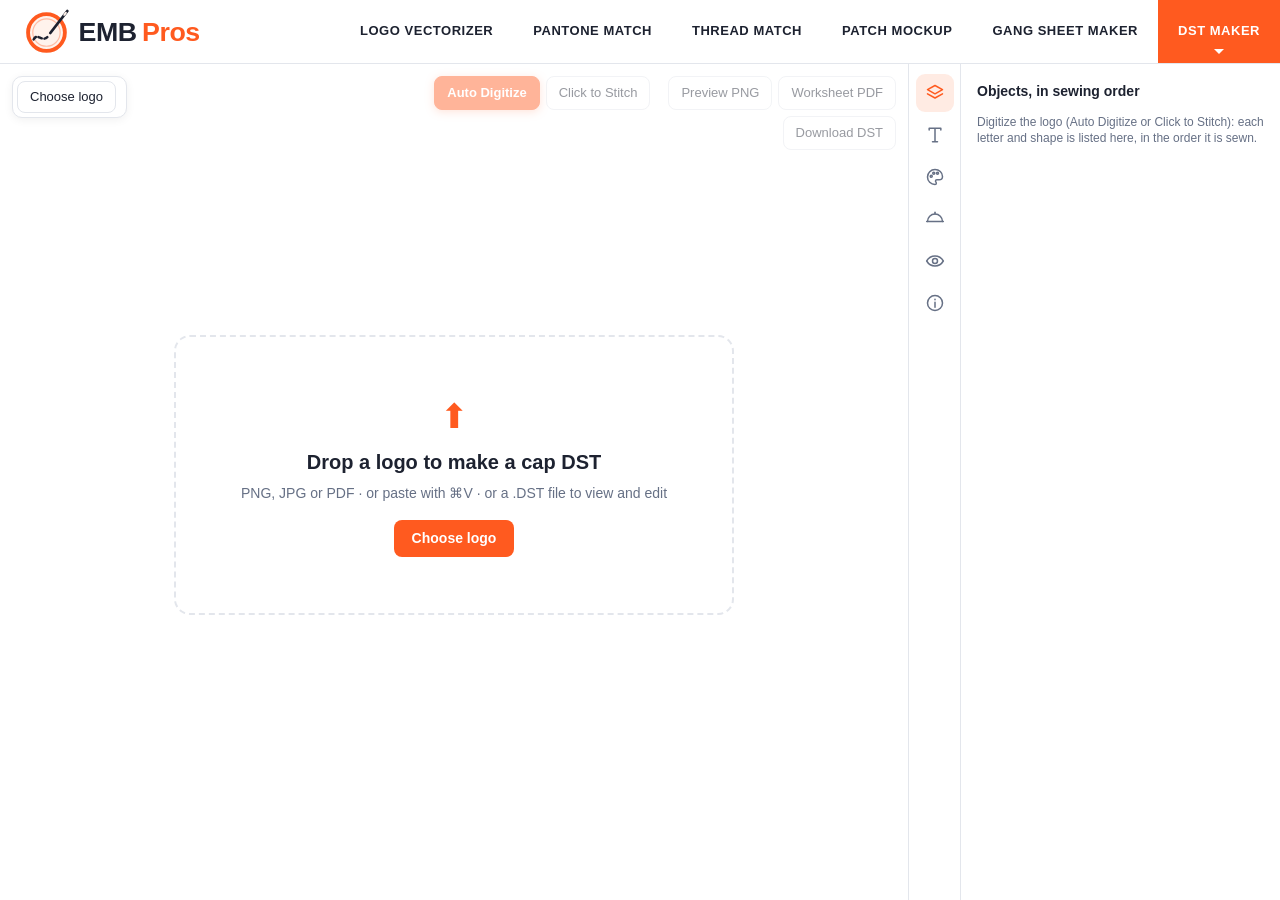
==== commit d0286765: "DST Maker: editable objects, Ember-style editor, Wilcom-style digitizing Editor - Every logo piece a" ====
--- a/static/cap.html
+++ b/static/cap.html
@@ -9,9 +9,11 @@
 <link rel="stylesheet" href="/static/patch.css">
 <link rel="stylesheet" href="/static/cap.css">
 </head>
-<body class="patch-page">
+<body class="patch-page cpx-page">
 <header class="top">
   <a class="brand" href="/" title="EMB Pros"><img src="/static/emb-pros-logo.svg" alt="EMB Pros" width="214" height="47"></a>
+  <input type="checkbox" id="navOpen" class="nav-check" hidden>
+  <label class="nav-toggle" for="navOpen" aria-label="Menu" title="Menu"><span></span></label>
   <nav class="nav" aria-label="Tools">
     <a href="/">Logo Vectorizer</a>
     <a href="/pantone">Pantone Match</a>
@@ -22,17 +24,20 @@
   </nav>
 </header>
 
-<main class="pt">
-  <section class="pt-stage solid cp-stage" id="stage">
-    <div class="stage-bar" id="stageBar">
-      <div class="top-actions">
-        <button class="ghost" id="newLogo" title="A logo (PNG, JPG, PDF) to digitize, or a .DST file to view and edit">Choose logo</button>
-        <button class="primary" id="digitizeBtn" disabled title="Make the stitches; after a change, sew the changes">Digitize</button>
-        <button class="ghost" id="savePng" disabled title="The stitch preview with the threads in sewing order">Preview PNG</button>
-        <button class="ghost" id="savePdf" disabled title="Production worksheet: the totals, extents, start and end, threads in needle order and a page per colour, laid out like a Wilcom worksheet">Worksheet PDF</button>
-        <button class="ghost strong" id="saveDst" disabled>Download DST</button>
-      </div>
+<main class="cpx" id="editor">
+  <section class="pt-stage solid cp-stage cpx-stage" id="stage">
+    <div class="cpx-file">
+      <button class="ghost" id="newLogo" title="A logo (PNG, JPG, PDF) to digitize, or a .DST file to view and edit">Choose logo</button>
       <div class="file-info" id="fileInfo"></div>
+    </div>
+    <div class="cpx-top">
+      <button class="primary" id="digitizeBtn" disabled title="Auto Digitize (8): make the stitches for the whole logo; after a change, sew the changes">Auto Digitize</button>
+      <button class="ghost" id="ctsBtn" disabled aria-pressed="false" title="Click to Stitch (7): click the parts of the logo to sew, each with the settings in the Object panel">Click to Stitch</button>
+      <button class="ghost" id="autoRestBtn" hidden title="Auto Digitize the parts of the logo not clicked yet">Auto Digitize the rest</button>
+      <span class="cpx-gap"></span>
+      <button class="ghost" id="savePng" disabled title="The stitch preview with the threads in sewing order">Preview PNG</button>
+      <button class="ghost" id="savePdf" disabled title="Production worksheet: the totals, extents, start and end, threads in needle order and a page per colour, laid out like a Wilcom worksheet">Worksheet PDF</button>
+      <button class="ghost strong" id="saveDst" disabled>Download DST</button>
     </div>
     <label class="drop pt-drop" id="drop">
       <input type="file" id="fileInput" accept="image/png,image/jpeg,image/webp,image/gif,image/bmp,.pdf,application/pdf,.dst,.DST" hidden>
@@ -42,43 +47,138 @@
       <span class="primary as-button">Choose logo</span>
     </label>
     <canvas id="canvas" hidden></canvas>
-    <div class="cp-tools" id="tools" role="toolbar" aria-label="Edit the logo" hidden>
-      <button type="button" id="toolSelect" title="Select: click a piece, shift-click to add, or drag a box; drag to move, a corner to resize, the knob to turn; arrows nudge, Delete removes, Esc deselects" aria-pressed="true"><svg viewBox="0 0 24 24" width="20" height="20" fill="none" stroke="currentColor" stroke-width="1.8" stroke-linecap="round" stroke-linejoin="round"><path d="M5 3l14 8-6 2-3 6z" fill="currentColor"/></svg></button>
-      <button type="button" id="toolShapes" title="Shapes: pick one, then drag on the design (shift: even)" aria-pressed="false"><svg viewBox="0 0 24 24" width="20" height="20" fill="none" stroke="currentColor" stroke-width="1.8" stroke-linecap="round" stroke-linejoin="round"><circle cx="8" cy="8" r="4.5"/><rect x="11.5" y="11.5" width="9" height="9" rx="1"/></svg></button>
-      <button type="button" id="toolPen" title="Pen: click to place points, drag to curve; click the first point to close a shape, Enter for a line" aria-pressed="false"><svg viewBox="0 0 24 24" width="20" height="20" fill="none" stroke="currentColor" stroke-width="1.8" stroke-linecap="round" stroke-linejoin="round"><path d="M4 20l3.5-1 11-11a2.1 2.1 0 0 0-3-3l-11 11z"/><path d="M14 6.5l3 3"/></svg></button>
-      <button type="button" id="toolCorners" title="Corners: round, chamfer or invert the corners of a shape you drew (or drag the dots in its corners)" aria-pressed="false"><svg viewBox="0 0 24 24" width="20" height="20" fill="none" stroke="currentColor" stroke-width="1.8" stroke-linecap="round" stroke-linejoin="round"><path d="M4 20V11a7 7 0 0 1 7-7h9"/><circle cx="9" cy="9" r="1.6" fill="currentColor"/></svg></button>
-      <button type="button" id="toolPathfinder" title="Pathfinder: unite, minus front, intersect or exclude the shapes you drew" aria-pressed="false"><svg viewBox="0 0 24 24" width="20" height="20" fill="none" stroke="currentColor" stroke-width="1.6" stroke-linejoin="round"><rect x="3" y="3" width="11" height="11" fill="currentColor"/><rect x="8" y="8" width="13" height="13"/></svg></button>
-      <button type="button" id="toolAlign" title="Align and distribute the selected pieces" aria-pressed="false"><svg viewBox="0 0 24 24" width="20" height="20" fill="none" stroke="currentColor" stroke-width="1.6" stroke-linecap="round"><path d="M3 3v18"/><rect x="5" y="5" width="9" height="5" fill="currentColor" stroke="none"/><rect x="5" y="14" width="15" height="5" fill="currentColor" stroke="none"/></svg></button>
-      <button type="button" id="toolArrange" title="Arrange: bring to front, bring forward, send backward, send to back (the sewing order)" aria-pressed="false"><svg viewBox="0 0 24 24" width="20" height="20" fill="none" stroke="currentColor" stroke-width="1.6" stroke-linecap="round" stroke-linejoin="round"><rect x="3" y="9" width="11" height="11"/><rect x="10" y="4" width="11" height="11" fill="currentColor"/></svg></button>
-      <button type="button" id="toolZoom" title="Zoom (Z): click to zoom in, option-click to zoom out, drag to move around; pinch or ⌘-scroll to zoom, scroll to move" aria-pressed="false"><svg viewBox="0 0 24 24" width="20" height="20" fill="none" stroke="currentColor" stroke-width="1.8" stroke-linecap="round" stroke-linejoin="round"><circle cx="10.5" cy="10.5" r="6.5"/><path d="M15.5 15.5L21 21"/></svg></button>
-      <button type="button" id="toolHand" title="Hand (H): drag to move the view around" aria-pressed="false"><svg viewBox="0 0 24 24" width="20" height="20" fill="none" stroke="currentColor" stroke-width="1.8" stroke-linecap="round" stroke-linejoin="round"><path d="M8 13V5.5a1.5 1.5 0 0 1 3 0V12"/><path d="M11 11.5v-8a1.5 1.5 0 0 1 3 0V12"/><path d="M14 5.5a1.5 1.5 0 0 1 3 0V12"/><path d="M17 8.5a1.5 1.5 0 0 1 3 0V15a6 6 0 0 1-6 6h-1.5a6 6 0 0 1-4.6-2.2L4.6 15a1.6 1.6 0 0 1 2.4-2.1L8 14"/></svg></button>
+    <div class="cpx-settings logo-only" id="objPanel" hidden>
+      <div class="cpx-settings-head"><b id="objTitle">Selected object</b></div>
+      <div id="objBody" hidden>
+        
+        <div class="cp-seg" id="objType" role="group" aria-label="Stitch type">
+          <button type="button" data-type="auto" title="As the digitizer chooses: satin on strokes, fill where wide">Auto</button>
+          <button type="button" data-type="satin" title="Satin: stitches across the shape, side to side">Satin</button>
+          <button type="button" data-type="fill" title="Fill: tatami rows at the stitch angle">Fill</button>
+          <button type="button" data-type="run" title="Run: a line of stitches round its outline">Run</button>
+        </div>
+        <div class="row" data-for="satin fill"><span class="lbl">Stitch angle</span><span class="cp-num"><input type="number" id="objAngle" min="0" max="179" step="1" aria-label="Stitch angle in degrees"> °</span></div>
+        <div class="row" data-for="auto satin fill"><span class="lbl">Row spacing</span><span class="cp-num"><input type="number" id="objDensity" min="0.2" max="1.5" step="0.05" aria-label="Row spacing in mm"> mm</span></div>
+        <div class="row" data-for="fill run"><span class="lbl">Stitch length</span><span class="cp-num"><input type="number" id="objLength" min="1" max="7" step="0.1" aria-label="Stitch length in mm"> mm</span></div>
+        <div class="row" data-for="run"><span class="lbl">Run</span><select id="objRun" aria-label="Run type"><option value="single">Single</option><option value="triple">Triple (bolder)</option></select></div>
+        <div class="row" data-for="auto satin fill"><span class="lbl">Pull comp.</span><span class="cp-num"><input type="number" id="objPull" min="0" max="1" step="0.05" aria-label="Pull compensation in mm"> mm</span></div>
+        <label class="check" data-for="auto satin fill"><input type="checkbox" id="objUnder" checked> Underlay</label>
+        <div class="cp-ties">
+          <label class="check"><input type="checkbox" id="objTieIn" checked> Tie in</label>
+          <label class="check"><input type="checkbox" id="objTieOff" checked> Tie off</label>
+          <label class="check"><input type="checkbox" id="objTrim"> Trim after</label>
+        </div>
+        <p class="hint" id="objNote"></p>
+        <button type="button" class="ghost" id="objReset">Back to auto settings</button>
+      </div>
+    </div>
+    <div class="cpx-selbar" id="selBar" hidden role="toolbar" aria-label="Selection tools">
+        <div class="cpx-selbar-row" id="objActions">
+        <button type="button" data-act="reshape" title="Reshape (R): move, add or remove the outline's points" aria-label="Reshape"><svg viewBox="0 0 24 24" width="18" height="18" fill="none" stroke="currentColor" stroke-width="1.8" stroke-linecap="round" stroke-linejoin="round"><path d="M5 19L19 5"/><rect x="2.5" y="16.5" width="5" height="5" rx="1"/><rect x="16.5" y="2.5" width="5" height="5" rx="1"/><rect x="9.5" y="9.5" width="5" height="5" rx="1"/></svg></button>
+        <button type="button" data-act="hole" title="Cut hole: draw round a hole inside it" aria-label="Cut hole"><svg viewBox="0 0 24 24" width="18" height="18" fill="none" stroke="currentColor" stroke-width="1.8" stroke-linecap="round" stroke-linejoin="round"><rect x="3" y="3" width="18" height="18" rx="3"/><circle cx="12" cy="12" r="4" stroke-dasharray="2.5 2"/></svg></button>
+        <button type="button" data-act="knife" title="Knife (K): cut it in two along a line" aria-label="Knife"><svg viewBox="0 0 24 24" width="18" height="18" fill="none" stroke="currentColor" stroke-width="1.8" stroke-linecap="round" stroke-linejoin="round"><circle cx="6" cy="6" r="3"/><circle cx="6" cy="18" r="3"/><path d="M20 4L8.1 15.9M14.5 14.5L20 20M8.1 8.1L12 12"/></svg></button>
+        <button type="button" data-act="start" title="Start point (E): where its sewing begins" aria-label="Start point"><svg viewBox="0 0 24 24" width="18" height="18" fill="none" stroke="currentColor" stroke-width="1.8" stroke-linecap="round" stroke-linejoin="round"><path d="M5 21V4"/><path d="M5 4h12l-2.5 4L17 12H5"/></svg></button>
+        <button type="button" data-act="angle" title="Stitch angle (A): drag a line the way the stitches lie" aria-label="Stitch angle"><svg viewBox="0 0 24 24" width="18" height="18" fill="none" stroke="currentColor" stroke-width="1.8" stroke-linecap="round" stroke-linejoin="round"><path d="M4 20h16"/><path d="M4 20L16 6"/><path d="M10.5 20a6.5 6.5 0 0 0-2.2-4.9"/></svg></button>
+        <button type="button" data-act="duplicate" title="Duplicate (⌘D)" aria-label="Duplicate"><svg viewBox="0 0 24 24" width="18" height="18" fill="none" stroke="currentColor" stroke-width="1.8" stroke-linecap="round" stroke-linejoin="round"><rect x="8" y="8" width="12" height="12" rx="2"/><path d="M16 8V5a1 1 0 0 0-1-1H5a1 1 0 0 0-1 1v10a1 1 0 0 0 1 1h3"/></svg></button>
+        <button type="button" data-act="fliph" title="Flip horizontal" aria-label="Flip horizontal"><svg viewBox="0 0 24 24" width="18" height="18" fill="none" stroke="currentColor" stroke-width="1.8" stroke-linecap="round" stroke-linejoin="round"><path d="M12 3v18"/><path d="M9 7L4 12l5 5z"/><path d="M15 7l5 5-5 5z"/></svg></button>
+        <button type="button" data-act="flipv" title="Flip vertical" aria-label="Flip vertical"><svg viewBox="0 0 24 24" width="18" height="18" fill="none" stroke="currentColor" stroke-width="1.8" stroke-linecap="round" stroke-linejoin="round"><path d="M3 12h18"/><path d="M7 9l5-5 5 5z"/><path d="M7 15l5 5 5-5z"/></svg></button>
+        <button type="button" data-act="group" title="Group (⌘G): a click selects them all" aria-label="Group"><svg viewBox="0 0 24 24" width="18" height="18" fill="none" stroke="currentColor" stroke-width="1.8" stroke-linecap="round" stroke-linejoin="round"><rect x="3" y="3" width="8" height="8" rx="1"/><rect x="13" y="13" width="8" height="8" rx="1"/><path d="M15 5h4v4M9 19H5v-4"/></svg></button>
+        <button type="button" data-act="ungroup" title="Ungroup (⇧⌘G)" aria-label="Ungroup"><svg viewBox="0 0 24 24" width="18" height="18" fill="none" stroke="currentColor" stroke-width="1.8" stroke-linecap="round" stroke-linejoin="round"><rect x="3" y="3" width="8" height="8" rx="1"/><rect x="13" y="13" width="8" height="8" rx="1"/></svg></button>
+        <button type="button" data-act="lock" title="Lock (⌘L): it cannot be selected or moved on the design (unlock in the list)" aria-label="Lock"><svg viewBox="0 0 24 24" width="18" height="18" fill="none" stroke="currentColor" stroke-width="1.8" stroke-linecap="round" stroke-linejoin="round"><rect x="5" y="11" width="14" height="10" rx="2"/><path d="M8 11V7a4 4 0 0 1 8 0v4"/></svg></button>
+        </div>
+        <span class="sep"></span>
+        <button type="button" id="toolTurnL" title="Turn 15° anticlockwise"><svg viewBox="0 0 24 24" width="20" height="20" fill="none" stroke="currentColor" stroke-width="1.8" stroke-linecap="round" stroke-linejoin="round"><path d="M4 12a8 8 0 1 0 2.3-5.7"/><path d="M4 4v4h4"/></svg></button>
+        <button type="button" id="toolTurnR" title="Turn 15° clockwise"><svg viewBox="0 0 24 24" width="20" height="20" fill="none" stroke="currentColor" stroke-width="1.8" stroke-linecap="round" stroke-linejoin="round"><path d="M20 12a8 8 0 1 1-2.3-5.7"/><path d="M20 4v4h-4"/></svg></button>
+        <button type="button" id="toolBigger" title="10% bigger"><svg viewBox="0 0 24 24" width="20" height="20" fill="none" stroke="currentColor" stroke-width="1.8" stroke-linecap="round" stroke-linejoin="round"><rect x="4" y="4" width="16" height="16" rx="2"/><path d="M12 8v8M8 12h8"/></svg></button>
+        <button type="button" id="toolSmaller" title="10% smaller"><svg viewBox="0 0 24 24" width="20" height="20" fill="none" stroke="currentColor" stroke-width="1.8" stroke-linecap="round" stroke-linejoin="round"><rect x="4" y="4" width="16" height="16" rx="2"/><path d="M8 12h8"/></svg></button>
+        <button type="button" id="toolColour" title="Thread colour of the piece: pick from the palette"><svg viewBox="0 0 24 24" width="20" height="20" fill="none" stroke="currentColor" stroke-width="1.8" stroke-linecap="round" stroke-linejoin="round"><path d="M12 3a9 9 0 1 0 0 18c1.1 0 1.6-.8 1.6-1.6 0-1.2-1-1.4-1-2.5 0-.9.7-1.6 1.6-1.6H17a4 4 0 0 0 4-4C21 6.6 17 3 12 3z"/><circle cx="7.5" cy="11" r="1.2" fill="currentColor"/><circle cx="10.5" cy="7.5" r="1.2" fill="currentColor"/><circle cx="15" cy="7.5" r="1.2" fill="currentColor"/></svg></button>
+        <button type="button" id="toolCorners" title="Corners: round, chamfer or invert the corners of a shape you drew (or drag the dots in its corners)" aria-pressed="false"><svg viewBox="0 0 24 24" width="20" height="20" fill="none" stroke="currentColor" stroke-width="1.8" stroke-linecap="round" stroke-linejoin="round"><path d="M4 20V11a7 7 0 0 1 7-7h9"/><circle cx="9" cy="9" r="1.6" fill="currentColor"/></svg></button>
+        <button type="button" id="toolPathfinder" title="Pathfinder: unite, minus front, intersect or exclude the shapes you drew" aria-pressed="false"><svg viewBox="0 0 24 24" width="20" height="20" fill="none" stroke="currentColor" stroke-width="1.6" stroke-linejoin="round"><rect x="3" y="3" width="11" height="11" fill="currentColor"/><rect x="8" y="8" width="13" height="13"/></svg></button>
+        <button type="button" id="toolAlign" title="Align and distribute the selected pieces" aria-pressed="false"><svg viewBox="0 0 24 24" width="20" height="20" fill="none" stroke="currentColor" stroke-width="1.6" stroke-linecap="round"><path d="M3 3v18"/><rect x="5" y="5" width="9" height="5" fill="currentColor" stroke="none"/><rect x="5" y="14" width="15" height="5" fill="currentColor" stroke="none"/></svg></button>
+        <button type="button" id="toolArrange" title="Arrange: bring to front, bring forward, send backward, send to back (the sewing order)" aria-pressed="false"><svg viewBox="0 0 24 24" width="20" height="20" fill="none" stroke="currentColor" stroke-width="1.6" stroke-linecap="round" stroke-linejoin="round"><rect x="3" y="9" width="11" height="11"/><rect x="10" y="4" width="11" height="11" fill="currentColor"/></svg></button>
+        <button type="button" id="toolDelete" title="Delete the piece (Delete)"><svg viewBox="0 0 24 24" width="20" height="20" fill="none" stroke="currentColor" stroke-width="1.8" stroke-linecap="round" stroke-linejoin="round"><path d="M4 7h16M10 7V4h4v3M6 7l1 13h10l1-13"/></svg></button>
+    </div>
+    <div class="cpx-zoom" id="zoomBox" hidden>
+      <button type="button" id="toolZoomOut" title="Zoom out"><svg viewBox="0 0 24 24" width="20" height="20" fill="none" stroke="currentColor" stroke-width="1.8" stroke-linecap="round" stroke-linejoin="round"><circle cx="10.5" cy="10.5" r="6.5"/><path d="M15.5 15.5L21 21"/><path d="M7.5 10.5h6"/></svg></button>
+      <span class="cpx-zoom-n" id="zoomN">100%</span>
       <button type="button" id="toolZoomIn" title="Zoom in"><svg viewBox="0 0 24 24" width="20" height="20" fill="none" stroke="currentColor" stroke-width="1.8" stroke-linecap="round" stroke-linejoin="round"><circle cx="10.5" cy="10.5" r="6.5"/><path d="M15.5 15.5L21 21"/><path d="M10.5 7.5v6M7.5 10.5h6"/></svg></button>
-      <button type="button" id="toolZoomOut" title="Zoom out"><svg viewBox="0 0 24 24" width="20" height="20" fill="none" stroke="currentColor" stroke-width="1.8" stroke-linecap="round" stroke-linejoin="round"><circle cx="10.5" cy="10.5" r="6.5"/><path d="M15.5 15.5L21 21"/><path d="M7.5 10.5h6"/></svg></button>
       <button type="button" id="toolFit" title="Fit: the whole design in view"><svg viewBox="0 0 24 24" width="20" height="20" fill="none" stroke="currentColor" stroke-width="1.8" stroke-linecap="round" stroke-linejoin="round"><path d="M4 9V4h5M20 9V4h-5M4 15v5h5M20 15v5h-5"/></svg></button>
-      <span class="sep"></span>
-      <button type="button" id="toolTurnL" title="Turn 15° anticlockwise"><svg viewBox="0 0 24 24" width="20" height="20" fill="none" stroke="currentColor" stroke-width="1.8" stroke-linecap="round" stroke-linejoin="round"><path d="M4 12a8 8 0 1 0 2.3-5.7"/><path d="M4 4v4h4"/></svg></button>
-      <button type="button" id="toolTurnR" title="Turn 15° clockwise"><svg viewBox="0 0 24 24" width="20" height="20" fill="none" stroke="currentColor" stroke-width="1.8" stroke-linecap="round" stroke-linejoin="round"><path d="M20 12a8 8 0 1 1-2.3-5.7"/><path d="M20 4v4h-4"/></svg></button>
-      <button type="button" id="toolBigger" title="10% bigger"><svg viewBox="0 0 24 24" width="20" height="20" fill="none" stroke="currentColor" stroke-width="1.8" stroke-linecap="round" stroke-linejoin="round"><rect x="4" y="4" width="16" height="16" rx="2"/><path d="M12 8v8M8 12h8"/></svg></button>
-      <button type="button" id="toolSmaller" title="10% smaller"><svg viewBox="0 0 24 24" width="20" height="20" fill="none" stroke="currentColor" stroke-width="1.8" stroke-linecap="round" stroke-linejoin="round"><rect x="4" y="4" width="16" height="16" rx="2"/><path d="M8 12h8"/></svg></button>
-      <button type="button" id="toolColour" title="Thread colour of the piece: pick from the palette"><svg viewBox="0 0 24 24" width="20" height="20" fill="none" stroke="currentColor" stroke-width="1.8" stroke-linecap="round" stroke-linejoin="round"><path d="M12 3a9 9 0 1 0 0 18c1.1 0 1.6-.8 1.6-1.6 0-1.2-1-1.4-1-2.5 0-.9.7-1.6 1.6-1.6H17a4 4 0 0 0 4-4C21 6.6 17 3 12 3z"/><circle cx="7.5" cy="11" r="1.2" fill="currentColor"/><circle cx="10.5" cy="7.5" r="1.2" fill="currentColor"/><circle cx="15" cy="7.5" r="1.2" fill="currentColor"/></svg></button>
-      <button type="button" id="toolDelete" title="Delete the piece (Delete)"><svg viewBox="0 0 24 24" width="20" height="20" fill="none" stroke="currentColor" stroke-width="1.8" stroke-linecap="round" stroke-linejoin="round"><path d="M4 7h16M10 7V4h4v3M6 7l1 13h10l1-13"/></svg></button>
       <span class="sep"></span>
       <button type="button" id="toolUndo" title="Undo (⌘Z)"><svg viewBox="0 0 24 24" width="20" height="20" fill="none" stroke="currentColor" stroke-width="1.8" stroke-linecap="round" stroke-linejoin="round"><path d="M9 14L4 9l5-5"/><path d="M4 9h10a6 6 0 0 1 0 12h-3"/></svg></button>
       <button type="button" id="toolRedo" title="Redo (⇧⌘Z)"><svg viewBox="0 0 24 24" width="20" height="20" fill="none" stroke="currentColor" stroke-width="1.8" stroke-linecap="round" stroke-linejoin="round"><path d="M15 14l5-5-5-5"/><path d="M20 9H10a6 6 0 0 0 0 12h3"/></svg></button>
       <button type="button" id="toolReset" title="Undo every edit: back to the logo as it was"><svg viewBox="0 0 24 24" width="20" height="20" fill="none" stroke="currentColor" stroke-width="1.8" stroke-linecap="round" stroke-linejoin="round"><path d="M3 12a9 9 0 1 0 3-6.7L3 8"/><path d="M3 3v5h5"/></svg></button>
     </div>
-    <dl class="cp-design" id="design" hidden aria-label="Design information"></dl>
     <div class="cp-play" id="play" hidden>
       <button type="button" id="playBtn" title="Watch it sew">▶</button>
       <input type="range" id="step" min="0" max="0" value="0" aria-label="Sewing order">
       <span id="stepText"></span>
     </div>
+    <div class="cp-tools cpx-tools" id="tools" role="toolbar" aria-label="Tools" hidden>
+      <button type="button" id="toolSelect" title="Select (S): click an object, shift-click for more, drag a box; drag to move, a handle to resize, the knob to turn" aria-pressed="true"><svg viewBox="0 0 24 24" width="20" height="20" fill="none" stroke="currentColor" stroke-width="1.8" stroke-linecap="round" stroke-linejoin="round"><path d="M5 3l14 8-6 2-3 6z" fill="currentColor"/></svg><kbd>S</kbd></button>
+      <button type="button" id="toolHand" title="Pan (space, or H): drag the view around" aria-pressed="false"><svg viewBox="0 0 24 24" width="20" height="20" fill="none" stroke="currentColor" stroke-width="1.8" stroke-linecap="round" stroke-linejoin="round"><path d="M8 13V5.5a1.5 1.5 0 0 1 3 0V12"/><path d="M11 11.5v-8a1.5 1.5 0 0 1 3 0V12"/><path d="M14 5.5a1.5 1.5 0 0 1 3 0V12"/><path d="M17 8.5a1.5 1.5 0 0 1 3 0V15a6 6 0 0 1-6 6h-1.5a6 6 0 0 1-4.6-2.2L4.6 15a1.6 1.6 0 0 1 2.4-2.1L8 14"/></svg><kbd>␣</kbd></button>
+      <button type="button" id="toolMeasure" title="Measure (M): drag across the design to measure a distance (shift: 15° steps)" aria-pressed="false"><svg viewBox="0 0 24 24" width="20" height="20" fill="none" stroke="currentColor" stroke-width="1.8" stroke-linecap="round" stroke-linejoin="round"><path d="M3 17L17 3l4 4L7 21z"/><path d="M7 13l2 2M10 10l2 2M13 7l2 2"/></svg><kbd>M</kbd></button>
+      <span class="sep"></span>
+      <button type="button" id="toolPen" title="Open shape (1): click for a straight point, right-click or double-click for a curved one, Enter finishes the line" aria-pressed="false"><svg viewBox="0 0 24 24" width="20" height="20" fill="none" stroke="currentColor" stroke-width="1.8" stroke-linecap="round" stroke-linejoin="round"><path d="M4 20l3.5-1 11-11a2.1 2.1 0 0 0-3-3l-11 11z"/><path d="M14 6.5l3 3"/></svg><kbd>1</kbd></button>
+      <button type="button" id="toolClosed" title="Closed shape (2): click for a straight point, right-click or double-click for a curved one, Enter closes the shape" aria-pressed="false"><svg viewBox="0 0 24 24" width="20" height="20" fill="none" stroke="currentColor" stroke-width="1.8" stroke-linecap="round" stroke-linejoin="round"><path d="M5 18L4 7l8-4 8 6-3 10z"/><rect x="2.5" y="5.5" width="3" height="3"/><rect x="10.5" y="1.5" width="3" height="3"/><circle cx="20" cy="9" r="1.5"/></svg><kbd>2</kbd></button>
+      <button type="button" id="toolSatin" title="Satin blocks (3): click a point on one side, then its partner on the other, and so on along the column; Enter finishes" aria-pressed="false"><svg viewBox="0 0 24 24" width="20" height="20" fill="none" stroke="currentColor" stroke-width="1.8" stroke-linecap="round" stroke-linejoin="round"><path d="M4 6l4 12M8 4l4 14M12 3l4 15M16 4l4 13"/><path d="M4 6c4-3 12-3 16-2M8 18c4 1 8 0 12-1"/></svg><kbd>3</kbd></button>
+      <button type="button" id="toolFree" title="Pen (4): draw freehand; let go near the start for a filled shape, else a line" aria-pressed="false"><svg viewBox="0 0 24 24" width="20" height="20" fill="none" stroke="currentColor" stroke-width="1.8" stroke-linecap="round" stroke-linejoin="round"><path d="M3 20c3-1 4-6 7-9s6-3 8-6"/><path d="M16 3l5 5"/></svg><kbd>4</kbd></button>
+      <button type="button" id="toolCircle" title="Circle (5): drag it out (shift: from the centre)" aria-pressed="false"><svg viewBox="0 0 24 24" width="20" height="20" fill="none" stroke="currentColor" stroke-width="1.8" stroke-linecap="round" stroke-linejoin="round"><circle cx="12" cy="12" r="8"/></svg><kbd>5</kbd></button>
+      <button type="button" id="toolRect" title="Rectangle (6): drag it out (shift: a square)" aria-pressed="false"><svg viewBox="0 0 24 24" width="20" height="20" fill="none" stroke="currentColor" stroke-width="1.8" stroke-linecap="round" stroke-linejoin="round"><rect x="4" y="6" width="16" height="12" rx="1"/></svg><kbd>6</kbd></button>
+      <button type="button" id="toolShapes" title="More shapes: square, triangle, star, heart, arrow…" aria-pressed="false"><svg viewBox="0 0 24 24" width="20" height="20" fill="none" stroke="currentColor" stroke-width="1.8" stroke-linecap="round" stroke-linejoin="round"><circle cx="8" cy="8" r="4.5"/><rect x="11.5" y="11.5" width="9" height="9" rx="1"/></svg></button>
+      <button type="button" id="toolText" title="Text (T): lettering, in the side panel" aria-pressed="false"><svg viewBox="0 0 24 24" width="20" height="20" fill="none" stroke="currentColor" stroke-width="1.9" stroke-linecap="round" stroke-linejoin="round"><path d="M5 6V4h14v2"/><path d="M12 4v16"/><path d="M9 20h6"/></svg><kbd>T</kbd></button>
+      <span class="sep"></span>
+      <button type="button" id="toolCts" title="Click to Stitch (7): click the parts of the logo to sew, with the settings in the box" aria-pressed="false"><svg viewBox="0 0 24 24" width="20" height="20" fill="none" stroke="currentColor" stroke-width="1.8" stroke-linecap="round" stroke-linejoin="round"><path d="M9 3v3M3 9h3M4.5 4.5l2 2"/><path d="M10 10l10 4-4 1.5L14.5 20z"/></svg><kbd>7</kbd></button>
+      <button type="button" id="toolAuto" title="Auto Digitize (8): the whole logo, or what Click to Stitch has not sewn" aria-pressed="false"><svg viewBox="0 0 24 24" width="20" height="20" fill="none" stroke="currentColor" stroke-width="1.8" stroke-linecap="round" stroke-linejoin="round"><path d="M4 20L15 9"/><path d="M15 3v3M15 12v3M12 6h-3M21 6h-3M17.5 3.5l-1 1M12.5 8.5l1-1"/></svg><kbd>8</kbd></button>
+      <span class="sep"></span>
+      <button type="button" id="toolPlay" title="Stitch player: watch it sew, step through the stitches (← →)" aria-pressed="false"><svg viewBox="0 0 24 24" width="20" height="20" fill="none" stroke="currentColor" stroke-width="1.8" stroke-linecap="round" stroke-linejoin="round"><circle cx="12" cy="12" r="9"/><path d="M10 8.5v7l6-3.5z"/></svg></button>
+      <button type="button" id="toolView" title="Realistic view (V): thread as it lies, or plain stitch lines" aria-pressed="false"><svg viewBox="0 0 24 24" width="20" height="20" fill="none" stroke="currentColor" stroke-width="1.8" stroke-linecap="round" stroke-linejoin="round"><path d="M2 12s3.5-6 10-6 10 6 10 6-3.5 6-10 6S2 12 2 12z"/><circle cx="12" cy="12" r="3"/></svg><kbd>V</kbd></button>
+      <button type="button" id="toolZoom" title="Zoom (Z): click to zoom in, option-click to zoom out, drag to move around; pinch or ⌘-scroll to zoom, scroll to move" aria-pressed="false"><svg viewBox="0 0 24 24" width="20" height="20" fill="none" stroke="currentColor" stroke-width="1.8" stroke-linecap="round" stroke-linejoin="round"><circle cx="10.5" cy="10.5" r="6.5"/><path d="M15.5 15.5L21 21"/></svg><kbd>Z</kbd></button>
+    </div>
+    <div class="cpx-measure" id="measureTag" hidden></div>
     <div class="busy" id="busy" hidden><div class="spinner"></div><span id="busyText">Digitizing…</span></div>
     <div class="pt-status" id="status"></div>
   </section>
 
-  <aside class="panel pt-panel" id="panel">
-    <details open>
+  <nav class="cpx-rail" id="rail" aria-label="Side panel">
+    <button type="button" data-tab="objects" title="Objects: the sewing order" aria-label="Objects: the sewing order" aria-pressed="true"><svg viewBox="0 0 24 24" width="20" height="20" fill="none" stroke="currentColor" stroke-width="1.8" stroke-linecap="round" stroke-linejoin="round"><path d="M12 3l9 5-9 5-9-5z"/><path d="M3 13l9 5 9-5"/></svg></button>
+    <button type="button" data-tab="lettering" title="Lettering" aria-label="Lettering" aria-pressed="false"><svg viewBox="0 0 24 24" width="20" height="20" fill="none" stroke="currentColor" stroke-width="1.8" stroke-linecap="round" stroke-linejoin="round"><path d="M5 6V4h14v2M12 4v16M9 20h6"/></svg></button>
+    <button type="button" data-tab="threads" title="Threads" aria-label="Threads" aria-pressed="false"><svg viewBox="0 0 24 24" width="20" height="20" fill="none" stroke="currentColor" stroke-width="1.8" stroke-linecap="round" stroke-linejoin="round"><path d="M12 3a9 9 0 1 0 0 18c1.1 0 1.6-.8 1.6-1.6 0-1.2-1-1.4-1-2.5 0-.9.7-1.6 1.6-1.6H17a4 4 0 0 0 4-4C21 6.6 17 3 12 3z"/><circle cx="7.5" cy="11" r="1.2"/><circle cx="10.5" cy="7.5" r="1.2"/><circle cx="15" cy="7.5" r="1.2"/></svg></button>
+    <button type="button" data-tab="cap" title="Cap and stitch settings" aria-label="Cap and stitch settings" aria-pressed="false"><svg viewBox="0 0 24 24" width="20" height="20" fill="none" stroke="currentColor" stroke-width="1.8" stroke-linecap="round" stroke-linejoin="round"><path d="M3 15c0-5 4-9 9-9s9 4 9 9"/><path d="M2 15h20"/><path d="M12 6V4"/></svg></button>
+    <button type="button" data-tab="view" title="Visibility" aria-label="Visibility" aria-pressed="false"><svg viewBox="0 0 24 24" width="20" height="20" fill="none" stroke="currentColor" stroke-width="1.8" stroke-linecap="round" stroke-linejoin="round"><path d="M2 12s3.5-6 10-6 10 6 10 6-3.5 6-10 6S2 12 2 12z"/><circle cx="12" cy="12" r="3"/></svg></button>
+    <button type="button" data-tab="info" title="Design information" aria-label="Design information" aria-pressed="false"><svg viewBox="0 0 24 24" width="20" height="20" fill="none" stroke="currentColor" stroke-width="1.8" stroke-linecap="round" stroke-linejoin="round"><circle cx="12" cy="12" r="9"/><path d="M12 11v6M12 7.5v.5"/></svg></button>
+  </nav>
+
+  <aside class="panel pt-panel cpx-side" id="panel">
+    <div class="cpx-pane" data-pane="objects">
+      <h3>Objects, in sewing order</h3>
+      <p class="hint" id="seqEmpty">Digitize the logo (Auto Digitize or Click to Stitch): each letter and shape is listed here, in the order it is sewn.</p>
+      <div class="logo-only" id="seqPanel" hidden>
+      <div class="cp-seg small" id="seqTabs" role="group" aria-label="List">
+        <button type="button" data-tab="objects" aria-pressed="true">Objects</button>
+        <button type="button" data-tab="colours" aria-pressed="false">By colour</button>
+      </div>
+      <ol class="cp-seq" id="seqList"></ol>
+      <p class="hint">Click to select (shift: more), drag to change the sewing order. Tab and ⇧Tab step through them on the design.</p>
+    </div>
+    </div>
+    <div class="cpx-pane" data-pane="lettering" hidden id="letterPane"></div>
+    <div class="cpx-pane" data-pane="threads" hidden>
+      <details open>
+      <summary>Threads, in sewing order</summary>
+      <div class="row"><span class="lbl">Chart</span>
+        <select id="chart">
+          <option value="isacord-40">Isacord 40</option>
+          <option value="madeira-polyneon-40">Madeira Polyneon 40</option>
+          <option value="robison-anton-polyester">Robison-Anton Polyester 40</option>
+        </select>
+      </div>
+      <ol class="cp-colors" id="colors"></ol>
+      <p class="hint dst-only">A DST has no colours: each colour block gets a colour here. Pick its thread from the palette, or click the block on the design to move, resize, turn, recolour or delete it.</p>
+      <p class="hint logo-only">Each logo colour gets the nearest thread; pick another from the list, or "Don't stitch" to let the cap show through. The arrows change the sewing order (puff colours always sew last).</p>
+    </details>
+    </div>
+    <div class="cpx-pane" data-pane="cap" hidden>
+      <details open>
       <summary>Size on the cap</summary>
       <div class="row"><span class="lbl">Area</span>
         <select id="preset">
@@ -137,8 +237,7 @@
       </div>
       <p class="hint logo-only">Where the needle sits when the file starts (the point you set over the cap), and where it returns at the end.</p>
     </details>
-
-    <details open class="logo-only">
+      <details open class="logo-only">
       <summary>Embroidery</summary>
       <div class="row cp-kind" role="radiogroup" aria-label="Embroidery type">
         <label class="radio"><input type="radio" name="kind" value="flat" checked> Flat</label>
@@ -150,22 +249,7 @@
       <label class="check"><input type="checkbox" id="light"> Fewer stitches</label>
       <p class="hint">Sparser underlay and fill, for thick caps: "less is more" on a cap.</p>
     </details>
-
-    <details open>
-      <summary>Threads, in sewing order</summary>
-      <div class="row"><span class="lbl">Chart</span>
-        <select id="chart">
-          <option value="isacord-40">Isacord 40</option>
-          <option value="madeira-polyneon-40">Madeira Polyneon 40</option>
-          <option value="robison-anton-polyester">Robison-Anton Polyester 40</option>
-        </select>
-      </div>
-      <ol class="cp-colors" id="colors"></ol>
-      <p class="hint dst-only">A DST has no colours: each colour block gets a colour here. Pick its thread from the palette, or click the block on the design to move, resize, turn, recolour or delete it.</p>
-      <p class="hint logo-only">Each logo colour gets the nearest thread; pick another from the list, or "Don't stitch" to let the cap show through. The arrows change the sewing order (puff colours always sew last).</p>
-    </details>
-
-    <details class="logo-only">
+      <details class="logo-only">
       <summary>Stitches</summary>
       <div class="row"><span class="lbl">Density</span>
         <select id="density">
@@ -182,14 +266,28 @@
         </select>
       </div>
     </details>
-
-    <details open>
+    </div>
+    <div class="cpx-pane" data-pane="view" hidden>
+      <h3>Visibility</h3>
+      <label class="check"><input type="checkbox" id="vReal" checked> Realistic view <kbd>V</kbd></label>
+      <p class="hint">Thread as it lies; off: each stitch as a plain line.</p>
+      <label class="check"><input type="checkbox" id="vJumps"> Show jumps</label>
+      <label class="check"><input type="checkbox" id="vTrims"> Show trims</label>
+      <label class="check"><input type="checkbox" id="vTies"> Show tie-ins and tie-offs</label>
+      <label class="check"><input type="checkbox" id="vNeedles"> Show needle points</label>
+      <label class="check"><input type="checkbox" id="vGrid"> Grid (10 mm)</label>
+      <label class="check"><input type="checkbox" id="vSnap"> Snap to grid (1 mm) while drawing</label>
+    </div>
+    <div class="cpx-pane" data-pane="info" hidden>
+      <details open>
       <summary>File</summary>
       <dl class="cp-stats" id="stats"></dl>
+      <dl class="cp-design" id="design" hidden aria-label="Design information"></dl>
       <ul class="cp-notes" id="notes"></ul>
       <p class="hint logo-only">How it is digitized for a cap: sewn from the centre outwards (right and left) and from the bottom up, so the fabric is pushed away from the middle; edge-run and tatami underlay hold the thick fabric; satin only where stitches stay under 5 mm, fill everywhere wider; travel runs under stitches still to come, else the thread is trimmed. Tajima DST, read by Tajima and Happy machines.</p>
       <p class="cp-warn logo-only">Auto-digitized: good for simple logos and text, not as refined as a professional digitizer. Very small text (under 0.25 in) and fine detail need manual digitizing. Sew one cap first, before a full run.</p>
     </details>
+    </div>
   </aside>
 </main>
 <div class="toast" id="toast" hidden></div>
@@ -269,6 +367,32 @@
   </div>
   <div class="cp-draw-row"><span>Thread</span><button type="button" class="ghost" id="penThread"><span class="sw"></span><span class="nm">Pick</span></button></div>
 </div>
+<div class="cp-draw cp-text" id="textMenu" hidden role="dialog" aria-label="Text">
+  <div class="cp-pal-head"><b>Text</b><button type="button" class="ghost" id="textClose" aria-label="Close">✕</button></div>
+  <textarea id="textInput" rows="2" placeholder="Type your text (Return for a new line)" aria-label="Text"></textarea>
+  <div class="cp-draw-row"><span>Font</span>
+    <select id="textFont" aria-label="Font">
+      <option value="block">Block</option><option value="condensed">Condensed Block</option><option value="swiss">Narrow Sans</option>
+      <option value="tall">Tall Block</option><option value="serif">Serif</option><option value="slab">Slab Serif</option>
+      <option value="varsity">Varsity / College</option><option value="script">Script</option><option value="handwriting">Handwriting</option>
+      <option value="casual">Casual Script</option><option value="brush">Brush Script</option><option value="oldenglish">Old English</option>
+      <option value="western">Western</option><option value="rounded">Rounded</option>
+    </select>
+  </div>
+  <div class="cp-text-preview" id="textPreview" aria-hidden="true">Your Text</div>
+  <div class="cp-draw-row"><span>Height</span>
+    <span class="cp-corner-r"><input type="number" id="textHeight" min="3" max="100" step="0.5" value="8" aria-label="Capital height in mm"> mm</span>
+  </div>
+  <div class="cp-draw-row"><span>Letter spacing</span>
+    <span class="cp-corner-r"><input type="number" id="textSpacing" min="-3" max="10" step="0.1" value="0" aria-label="Letter spacing in mm"> mm</span>
+  </div>
+  <div class="cp-draw-row"><span>Lines</span>
+    <select id="textAlign" aria-label="Line alignment"><option value="center">Centred</option><option value="left">Left</option><option value="right">Right</option></select>
+  </div>
+  <div class="cp-draw-row"><span>Thread</span><button type="button" class="ghost" id="textThread"><span class="sw"></span><span class="nm">Pick</span></button></div>
+  <button type="button" class="primary" id="textAdd">Add text</button>
+  <p class="hint" id="textHint">Height is the capital letters' height, as Wilcom sizes lettering; 5 mm or more sews cleanly on a cap. The text goes in the middle of the view, selected: drag it into place. Fonts in the styles of Wilcom's lettering (open fonts; Wilcom's own come only with EmbroideryStudio).</p>
+</div>
 <div class="cp-palette" id="palette" hidden role="dialog" aria-label="Thread palette">
   <div class="cp-pal-head"><b id="palTitle">Threads</b><button type="button" class="ghost" id="palClose" aria-label="Close">✕</button></div>
   <input type="search" id="palSearch" placeholder="Search a number or name (e.g. 0015, red)" aria-label="Search threads">
@@ -288,5 +412,7 @@
 <script src="/static/leave.js"></script>
 <script src="/static/cap.js"></script>
 <script src="/static/cap-edit.js"></script>
+<script src="/static/cap-objects.js"></script>
+<script src="/static/cap-tools.js"></script>
 </body>
 </html>
--- a/static/style.css
+++ b/static/style.css
@@ -29,6 +29,28 @@
 .nav a[aria-current=page] { background: var(--accent); color: var(--accent-ink); }
 .nav a[aria-current=page]::after { content: ""; position: absolute; left: 50%; bottom: 9px; margin-left: -5px;
   border: 5px solid transparent; border-top-color: currentColor; border-bottom: 0; }
+/* on a phone the tabs fold into a menu button (a checkbox and its label: no script needed); the list
+   drops down under the header, the open tool in orange */
+.nav-toggle { display: none; }
+@media (max-width: 860px) {
+  .top { position: relative; gap: 12px; padding: 0 4px 0 16px; }
+  .brand img { height: 40px; }
+  .nav-toggle { display: grid; place-items: center; width: 56px; margin-left: auto; cursor: pointer; color: var(--ink); }
+  .nav-toggle span, .nav-toggle span::before, .nav-toggle span::after { display: block; width: 24px; height: 2px;
+    border-radius: 1px; background: currentColor; transition: transform .2s, background .2s; }
+  .nav-toggle span { position: relative; }
+  .nav-toggle span::before, .nav-toggle span::after { content: ""; position: absolute; left: 0; }
+  .nav-toggle span::before { top: -7px; }
+  .nav-toggle span::after { top: 7px; }
+  .nav-check:checked ~ .nav-toggle span { background: transparent; }
+  .nav-check:checked ~ .nav-toggle span::before { transform: translateY(7px) rotate(45deg); }
+  .nav-check:checked ~ .nav-toggle span::after { transform: translateY(-7px) rotate(-45deg); }
+  .nav { display: none; position: absolute; top: 100%; left: 0; right: 0; z-index: 40; margin: 0; flex-direction: column;
+    background: var(--panel); border-bottom: 1px solid var(--line); box-shadow: 0 10px 24px rgb(0 0 0 / .12); overflow: visible; }
+  .nav-check:checked ~ .nav { display: flex; }
+  .nav a { padding: 15px 20px; font-size: 14px; border-top: 1px solid var(--line); }
+  .nav a[aria-current=page]::after { display: none; }
+}
 .file-info { color: var(--muted); overflow: hidden; text-overflow: ellipsis; white-space: nowrap; }
 .top-actions { display: flex; gap: 10px; flex-wrap: wrap; justify-content: center; }
 /* a page's buttons: a row at the top of its work area */
--- a/static/cap.css
+++ b/static/cap.css
@@ -102,3 +102,147 @@
 .cp-draw-row .sw { width: 18px; height: 18px; border-radius: 4px; box-shadow: inset 0 0 0 1px rgb(0 0 0 / .2); }
 .cp-draw .hint { margin: 0; }
 .cp-tools button[aria-pressed="true"] { background: color-mix(in srgb, #0a84ff 14%, transparent); color: #0a84ff; border-color: color-mix(in srgb, #0a84ff 40%, transparent); }
+
+/* text (cap-edit.js): the fonts (static/fonts, SIL Open Font License), to preview the lettering */
+@font-face { font-family: "emb-block"; src: url("/static/fonts/ArchivoBlack.ttf"); font-display: swap; }
+@font-face { font-family: "emb-condensed"; src: url("/static/fonts/Anton.ttf"); font-display: swap; }
+@font-face { font-family: "emb-swiss"; src: url("/static/fonts/Oswald-Bold.ttf"); font-display: swap; }
+@font-face { font-family: "emb-tall"; src: url("/static/fonts/BebasNeue.ttf"); font-display: swap; }
+@font-face { font-family: "emb-serif"; src: url("/static/fonts/LibreBaskerville-Bold.ttf"); font-display: swap; }
+@font-face { font-family: "emb-slab"; src: url("/static/fonts/AlfaSlabOne.ttf"); font-display: swap; }
+@font-face { font-family: "emb-varsity"; src: url("/static/fonts/Graduate.ttf"); font-display: swap; }
+@font-face { font-family: "emb-script"; src: url("/static/fonts/GreatVibes.ttf"); font-display: swap; }
+@font-face { font-family: "emb-handwriting"; src: url("/static/fonts/DancingScript-Bold.ttf"); font-display: swap; }
+@font-face { font-family: "emb-casual"; src: url("/static/fonts/Pacifico.ttf"); font-display: swap; }
+@font-face { font-family: "emb-brush"; src: url("/static/fonts/KaushanScript.ttf"); font-display: swap; }
+@font-face { font-family: "emb-oldenglish"; src: url("/static/fonts/UnifrakturMaguntia.ttf"); font-display: swap; }
+@font-face { font-family: "emb-western"; src: url("/static/fonts/Rye.ttf"); font-display: swap; }
+@font-face { font-family: "emb-rounded"; src: url("/static/fonts/Fredoka-SemiBold.ttf"); font-display: swap; }
+.cp-text { width: 290px; }
+.cp-text textarea { width: 100%; min-height: 54px; resize: vertical; padding: 6px 8px; border: 1px solid var(--line); border-radius: 8px;
+  font: inherit; font-size: 14px; background: var(--panel); color: var(--ink); }
+.cp-text select { max-width: 170px; }
+.cp-text input[type=number] { width: 64px; }
+.cp-text-preview { padding: 8px 10px; border: 1px solid var(--line); border-radius: 8px; background: #fff; color: #1d1d1b;
+  font-size: 26px; line-height: 1.25; white-space: pre-wrap; overflow: hidden; max-height: 92px; text-align: center; }
+.cp-text #textAdd { height: 34px; }
+
+/* objects (cap-objects.js): the Object panel and the Objects list */
+.cp-obj-actions { display: grid; grid-template-columns: repeat(6, 1fr); gap: 4px; margin: 4px 0 8px; }
+.cp-obj-actions[hidden] { display: none; }
+.cp-obj-actions button { height: 32px; padding: 0; display: grid; place-items: center; border-radius: 7px; color: var(--ink); }
+.cp-obj-actions button[aria-pressed="true"], #ctsBtn[aria-pressed="true"] { background: color-mix(in srgb, #0a84ff 14%, transparent); color: #0a84ff; border-color: color-mix(in srgb, #0a84ff 40%, transparent); }
+.cp-obj-actions button:disabled { opacity: .35; }
+.cp-seg { display: flex; gap: 0; margin: 4px 0 8px; border: 1px solid var(--line); border-radius: 8px; overflow: hidden; }
+.cp-seg button { flex: 1; border: 0; border-radius: 0; padding: 6px 4px; font-size: 12.5px; background: transparent; color: var(--ink); }
+.cp-seg button + button { border-left: 1px solid var(--line); }
+.cp-seg button[aria-pressed="true"] { background: color-mix(in srgb, #0a84ff 14%, transparent); color: #0a84ff; font-weight: 600; }
+.cp-seg.small button { padding: 4px; font-size: 12px; }
+#objBody [hidden], #seqPanel[hidden] { display: none; }
+.cp-num { display: inline-flex; align-items: center; gap: 4px; font-size: 12.5px; color: var(--muted); }
+.cp-num input { width: 84px; }
+.cp-ties { display: flex; flex-wrap: wrap; gap: 2px 12px; margin-top: 4px; }
+#objReset { margin-top: 6px; width: 100%; }
+.cp-seq { list-style: none; margin: 4px 0; padding: 0; display: flex; flex-direction: column; gap: 2px; max-height: 340px; overflow: auto; }
+.cp-seq li { display: grid; grid-template-columns: 22px 16px 1fr auto 22px; gap: 6px; align-items: center; padding: 4px 6px; border-radius: 6px;
+  font-size: 12.5px; cursor: pointer; border: 1px solid transparent; }
+.cp-seq li:hover { background: color-mix(in srgb, var(--ink) 5%, transparent); }
+.cp-seq li.sel { background: color-mix(in srgb, #0a84ff 12%, transparent); border-color: color-mix(in srgb, #0a84ff 35%, transparent); }
+.cp-seq li.locked .nm { color: var(--muted); }
+.cp-seq li.head { grid-template-columns: 16px 1fr auto; font-weight: 600; margin-top: 4px; }
+.cp-seq li.drop-above { box-shadow: inset 0 2px 0 #0a84ff; }
+.cp-seq li.drop-below { box-shadow: inset 0 -2px 0 #0a84ff; }
+.cp-seq .n { color: var(--muted); font-size: 11px; text-align: right; }
+.cp-seq .sw { width: 16px; height: 16px; border-radius: 4px; box-shadow: inset 0 0 0 1px rgb(0 0 0 / .15); }
+.cp-seq .nm { overflow: hidden; text-overflow: ellipsis; white-space: nowrap; }
+.cp-seq .ct { color: var(--muted); font-size: 11.5px; font-variant-numeric: tabular-nums; }
+.cp-seq .lk { width: 22px; height: 22px; padding: 0; display: grid; place-items: center; border: 0; background: transparent; color: var(--muted); opacity: .45; }
+.cp-seq li:hover .lk, .cp-seq .lk[aria-pressed="true"] { opacity: 1; }
+.cp-seq .lk[aria-pressed="true"] { color: #ff9500; }
+
+/* ================================================================ the editor layout (cap-objects.js)
+   the design in the middle; along the bottom the tools; top left the file, top right digitizing and
+   the files; a box of settings for what is selected or drawn floats top left, its tools in a bar over
+   the selection; zoom and undo bottom left; on the right a rail of tabs and their panel */
+.cpx { display: grid; grid-template-columns: minmax(0, 1fr) 52px 320px; height: calc(100% - 64px); }
+.cpx-stage { padding: 64px 16px 78px; }
+.cpx-stage > .pt-drop { align-self: center; }
+.cpx-file { position: absolute; top: 12px; left: 12px; z-index: 4; display: flex; align-items: center; gap: 8px; max-width: 34%;
+  padding: 4px 10px 4px 4px; background: var(--panel); border: 1px solid var(--line); border-radius: 10px; box-shadow: 0 2px 10px rgb(0 0 0 / .06); }
+.cpx-file button { height: 32px; padding: 0 12px; font-size: 13px; }
+.cpx-file .file-info { font-size: 12.5px; color: var(--muted); overflow: hidden; text-overflow: ellipsis; white-space: nowrap; }
+.cpx-file .file-info:empty { display: none; }
+.cpx-top { position: absolute; top: 12px; right: 12px; z-index: 4; display: flex; align-items: center; gap: 6px; flex-wrap: wrap; justify-content: flex-end; max-width: 64%; }
+.cpx-top button { height: 34px; padding: 0 12px; font-size: 13px; border-radius: 8px; }
+.cpx-top button.primary { box-shadow: 0 2px 8px color-mix(in srgb, var(--accent) 35%, transparent); }
+.cpx-top .cpx-gap { width: 6px; }
+.cpx-top button[hidden] { display: none; }
+
+/* the tools, along the bottom */
+.cpx-tools { left: 50%; top: auto; bottom: 14px; transform: translateX(-50%); flex-direction: row; align-items: center; gap: 2px; padding: 5px; border-radius: 12px; }
+.cpx-tools button { position: relative; width: 38px; height: 38px; }
+.cpx-tools button kbd { position: absolute; right: 2px; bottom: 1px; font: 600 8.5px/1 -apple-system, sans-serif; color: var(--muted); pointer-events: none; }
+.cpx-tools button[aria-pressed="true"] kbd { color: #0a84ff; }
+.cpx-tools .sep { width: 1px; height: 24px; margin: 0 4px; }
+/* zoom and undo, bottom left */
+.cpx-zoom { position: absolute; left: 12px; bottom: 14px; z-index: 3; display: flex; align-items: center; gap: 2px; padding: 4px;
+  background: var(--panel); border: 1px solid var(--line); border-radius: 10px; box-shadow: 0 2px 10px rgb(0 0 0 / .06); }
+.cpx-zoom[hidden] { display: none; }
+.cpx-zoom button { width: 32px; height: 32px; padding: 0; display: grid; place-items: center; border-radius: 7px; border: 0; background: transparent; color: var(--ink); }
+.cpx-zoom button:disabled { opacity: .35; }
+.cpx-zoom .sep { width: 1px; height: 22px; margin: 0 4px; background: var(--line); }
+.cpx-zoom-n { min-width: 44px; text-align: center; font-size: 12px; color: var(--muted); font-variant-numeric: tabular-nums; }
+/* the stitch player: over the tools while it is on */
+.cpx-stage .cp-play { position: absolute; left: 50%; bottom: 72px; transform: translateX(-50%); z-index: 3; margin: 0; width: min(620px, calc(100% - 32px));
+  padding: 6px 12px; background: var(--panel); border: 1px solid var(--line); border-radius: 12px; box-shadow: 0 2px 10px rgb(0 0 0 / .08); }
+body:not(.cpx-player) .cpx-stage .cp-play { display: none; }
+#speedBtn { width: auto; min-width: 40px; border-radius: 8px; font-size: 12px; font-variant-numeric: tabular-nums; }
+/* the settings box: what is selected, or what is drawn next */
+.cpx-settings { position: absolute; left: 12px; top: 60px; z-index: 4; width: 260px; max-height: calc(100% - 150px); overflow: auto;
+  padding: 10px 12px; background: var(--panel); border: 1px solid var(--line); border-radius: 12px; box-shadow: 0 6px 24px rgb(0 0 0 / .10); font-size: 13px; }
+.cpx-settings[hidden] { display: none; }
+.cpx-settings-head { display: flex; justify-content: space-between; align-items: center; margin-bottom: 6px; }
+.cpx-settings .row { display: flex; align-items: center; justify-content: space-between; gap: 8px; margin: 4px 0; }
+.cpx-settings .lbl { color: var(--muted); }
+.cpx-settings .hint { margin: 6px 0 0; }
+/* the bar over the selection */
+.cpx-selbar { position: absolute; z-index: 5; display: flex; align-items: center; gap: 1px; padding: 4px; max-width: calc(100% - 24px); flex-wrap: wrap;
+  background: var(--panel); border: 1px solid var(--line); border-radius: 10px; box-shadow: 0 6px 20px rgb(0 0 0 / .14); }
+.cpx-selbar[hidden] { display: none; }
+.cpx-selbar-row { display: contents; }
+.cpx-selbar button { width: 32px; height: 32px; padding: 0; display: grid; place-items: center; border-radius: 7px; border: 0; background: transparent; color: var(--ink); }
+.cpx-selbar button svg { width: 18px; height: 18px; }
+.cpx-selbar button:hover:not(:disabled) { background: color-mix(in srgb, var(--ink) 7%, transparent); }
+.cpx-selbar button:disabled { opacity: .3; }
+.cpx-selbar button[aria-pressed="true"] { background: color-mix(in srgb, #0a84ff 14%, transparent); color: #0a84ff; }
+.cpx-selbar .sep { width: 1px; height: 22px; margin: 0 3px; background: var(--line); }
+/* the distance measured */
+.cpx-measure { position: absolute; z-index: 6; padding: 3px 7px; border-radius: 6px; background: #1d2230; color: #fff; font-size: 12px; pointer-events: none; white-space: nowrap; }
+.cpx-measure[hidden] { display: none; }
+
+/* the rail of tabs, and its panel */
+.cpx-rail { display: flex; flex-direction: column; align-items: center; gap: 4px; padding: 10px 0; background: var(--panel); border-left: 1px solid var(--line); }
+.cpx-rail button { width: 38px; height: 38px; padding: 0; display: grid; place-items: center; border-radius: 9px; border: 0; background: transparent; color: var(--muted); }
+.cpx-rail button:hover { color: var(--ink); background: color-mix(in srgb, var(--ink) 6%, transparent); }
+.cpx-rail button[aria-pressed="true"] { color: var(--accent); background: color-mix(in srgb, var(--accent) 12%, transparent); }
+.cpx-side { padding: 0; }
+.cpx-pane { padding: 4px 0 24px; }
+.cpx-pane[hidden] { display: none; }
+.cpx-pane > h3 { margin: 0; padding: 14px 16px 6px; font-size: 14px; }
+.cpx-pane > .hint, .cpx-pane > label, .cpx-pane > div:not([hidden]) { margin-left: 16px; margin-right: 16px; }
+.cpx-pane > .hint[hidden] { display: none; }
+.cpx-pane > label.check { display: flex; align-items: center; gap: 6px; margin-top: 6px; font-size: 13px; }
+.cpx-pane kbd { margin-left: auto; font: 600 10px/1 -apple-system, sans-serif; color: var(--muted); border: 1px solid var(--line); border-radius: 4px; padding: 2px 4px; }
+/* the lettering: its box shown in the panel */
+#letterPane #textMenu { position: static !important; width: auto; box-shadow: none; border: 0; padding: 12px 16px; z-index: auto; }
+#letterPane #textMenu .cp-pal-head button { display: none; }
+.cpx-pane .cp-design { flex-direction: column; align-items: stretch; width: auto; border: 0; margin: 4px 0 8px; padding: 0; }
+.cpx-pane .cp-design div { justify-content: space-between; }
+@media (max-width: 900px) { .cpx { grid-template-columns: minmax(0, 1fr) 44px; } .cpx-side { display: none; } .cpx-side.open { display: block; position: fixed; right: 44px; top: 64px; bottom: 0; width: min(320px, 85vw); z-index: 20; } }
+.cpx-stage .pt-status { bottom: 60px; left: 12px; }
+/* zoom and undo stacked upright, so they keep clear of the tools */
+.cpx-zoom { flex-direction: column; }
+.cpx-zoom .sep { width: 22px; height: 1px; margin: 3px 0; }
+#toolZoomIn { order: 1; } #zoomN { order: 2; min-width: 0; } #toolZoomOut { order: 3; } #toolFit { order: 4; }
+.cpx-zoom .sep { order: 5; } #toolUndo { order: 6; } #toolRedo { order: 7; } #toolReset { order: 8; }
+.cpx-stage .pt-status { bottom: 14px; left: 64px; }
